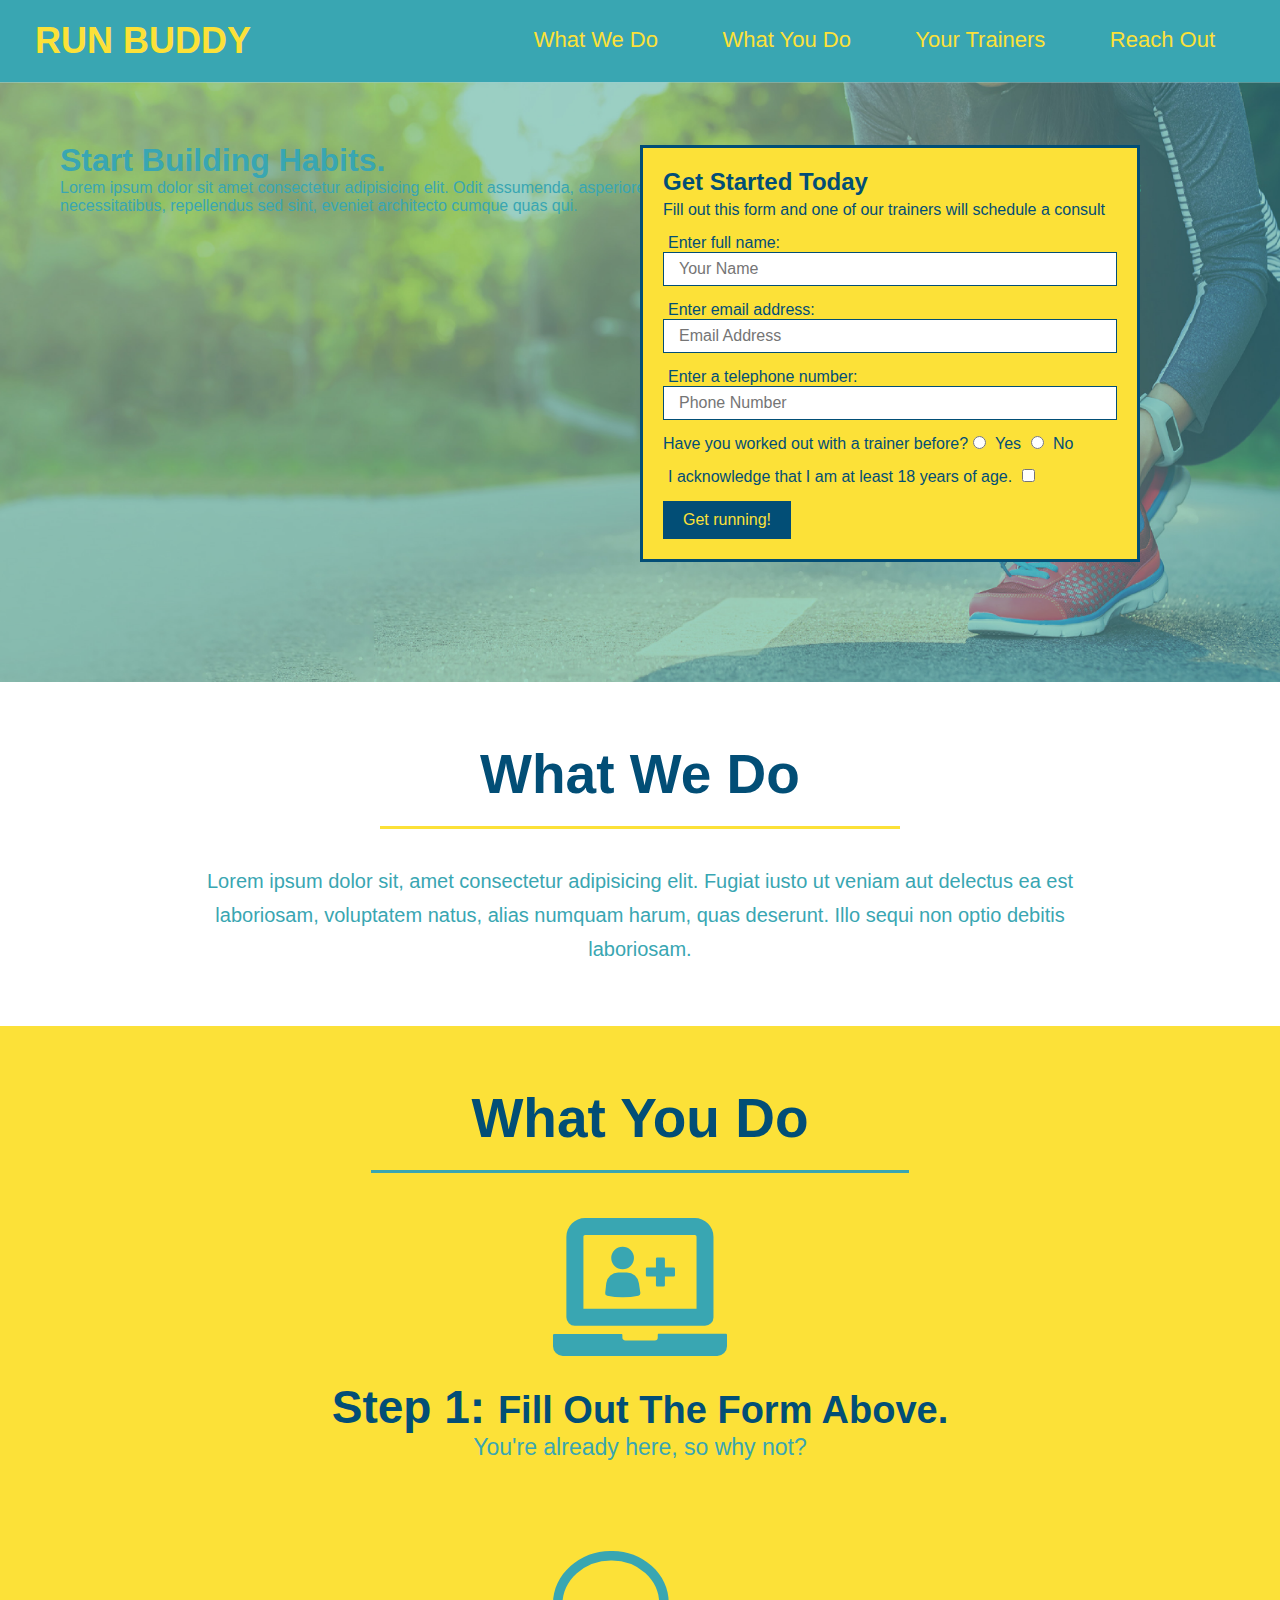
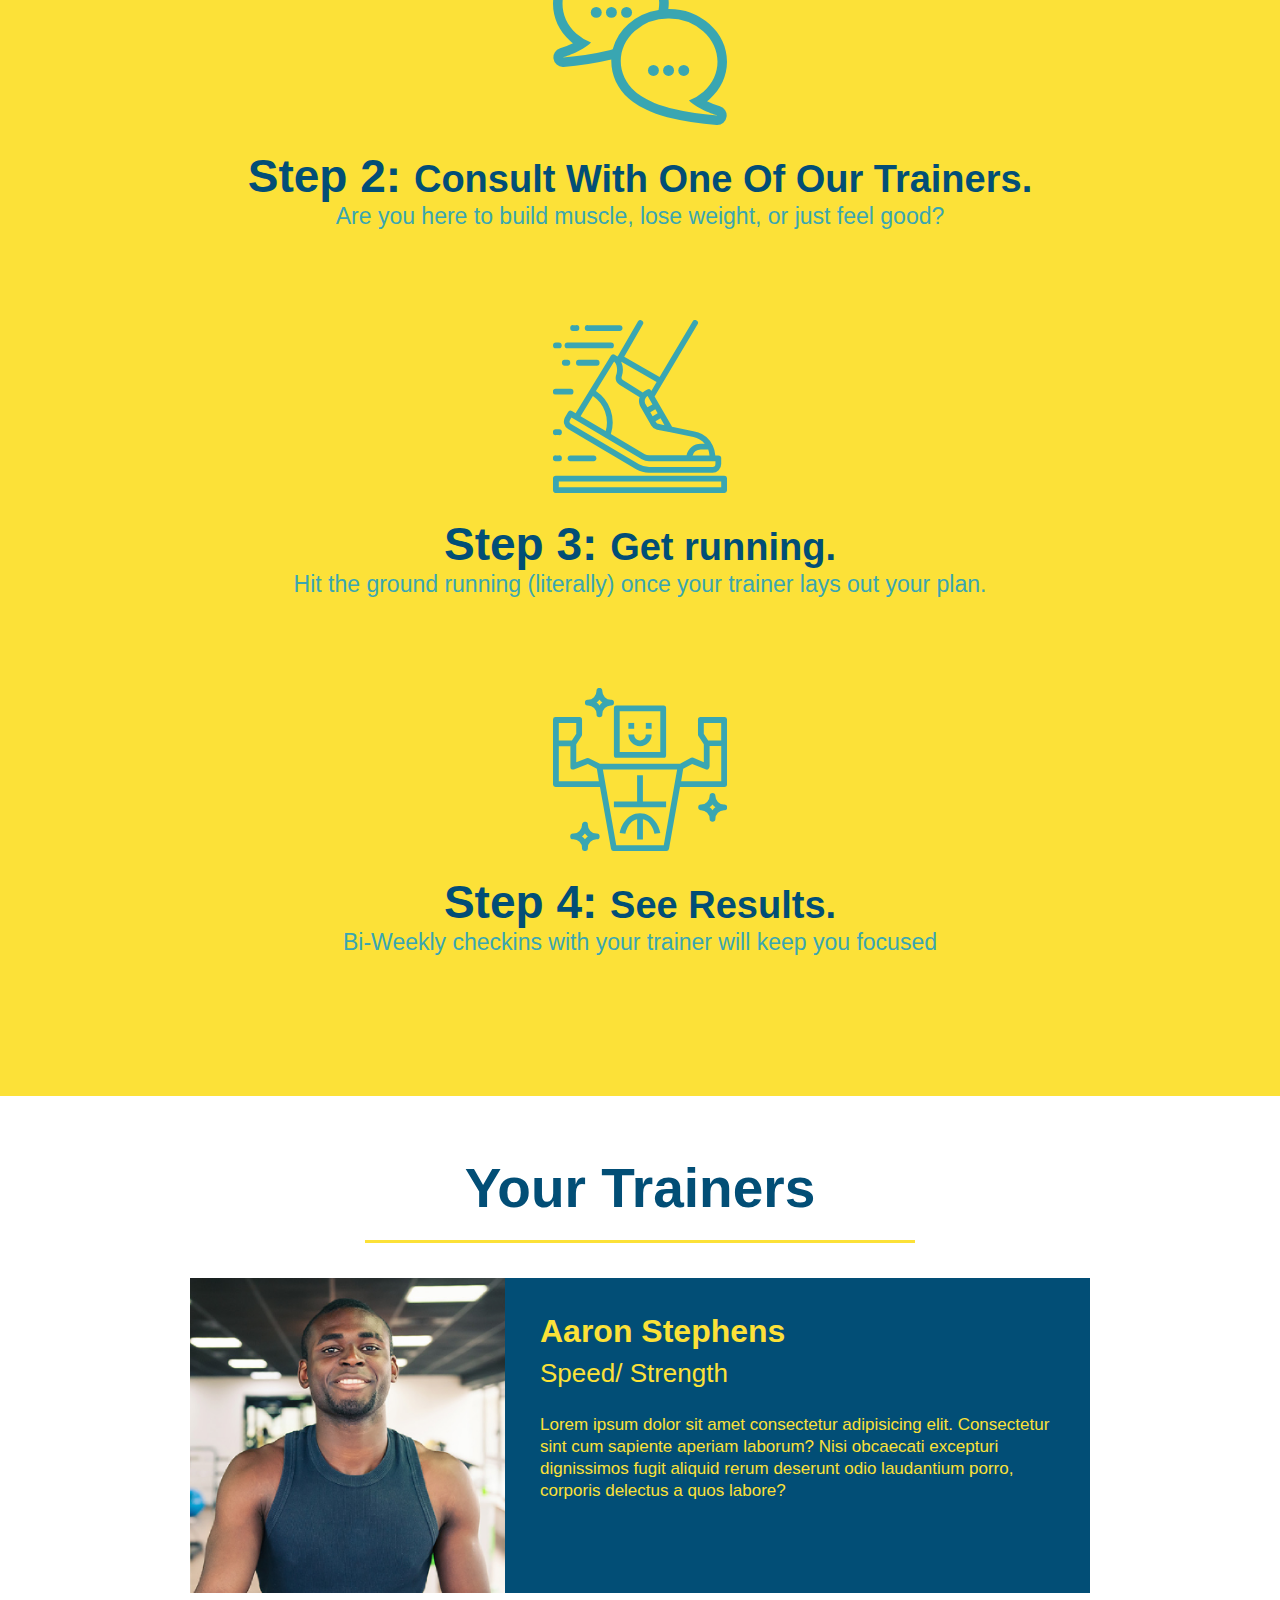
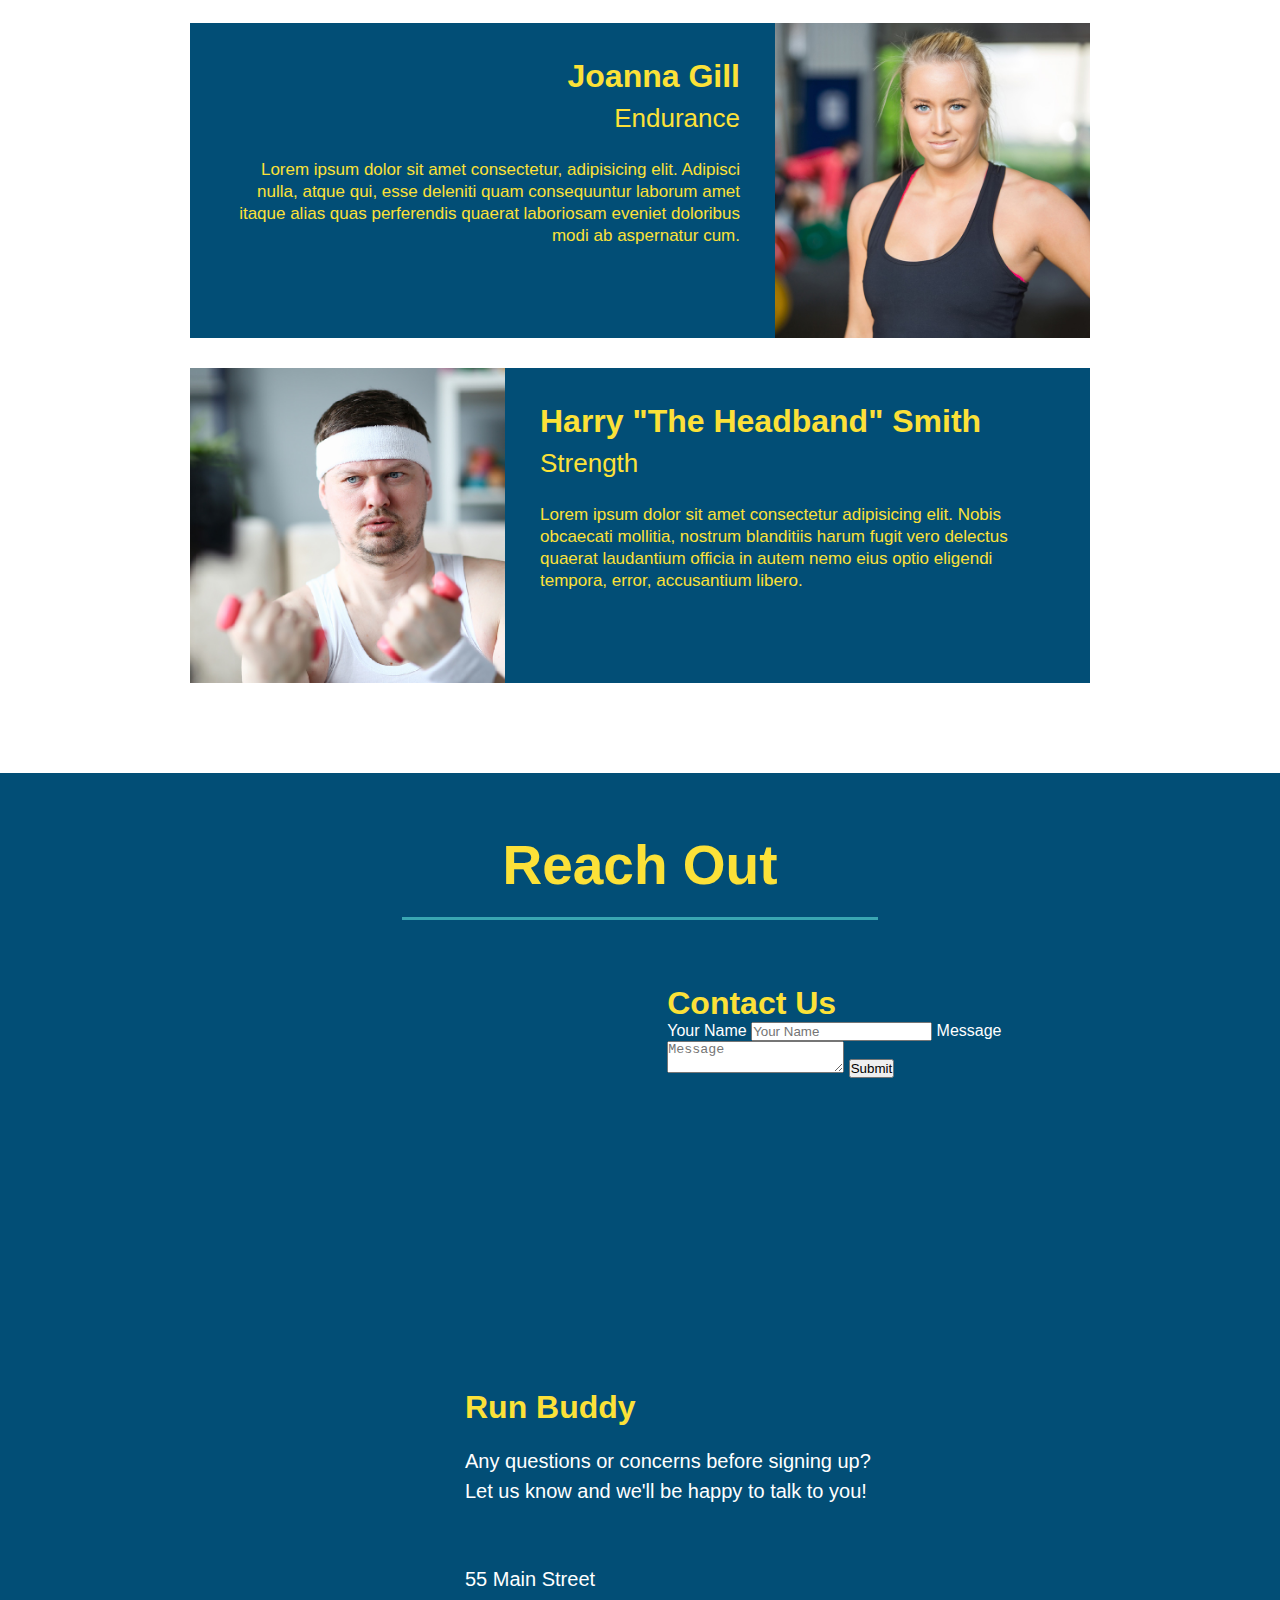
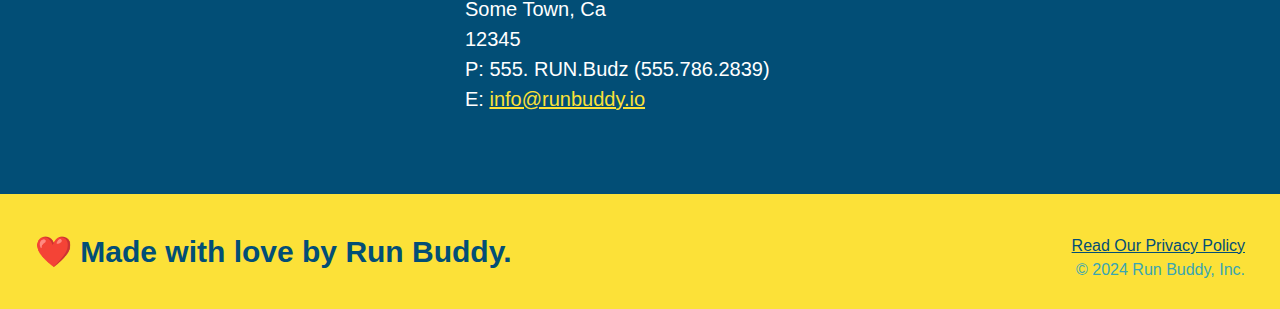
==== index.html @ 3c91e76c "added contact form skeleton" ====
<!DOCTYPE html>
<html lang="en">
    <head>
        <meta charset="UTF-8">
        <meta http-equiv="X-UA-Compatible" content="IE=edge">
        <meta name="viewport" content="width=device-width, initial-scale=1.0">
        <link rel="stylesheet" href="./assets/css/style.css" />
        <title>Run Buddy</title>
    </head>
    <body>
        <!--navigation-->
        <header>
            <h1>
                <a href="/">RUN BUDDY</a>
            </h1>
            <nav>
                <!--Unordered list element-->
                <ul>
                    <!--List item element-->
                    <li>
                        <!--Anchor element-->
                        <a href="#what-we-do">What We Do</a>
                    </li>

                    <li>
                        <a href="#what-you-do">What You Do</a>
                    </li>

                    <li>
                        <a href="#your-trainers">Your Trainers</a>
                    </li>

                    <li>
                        <a href="#reach-out">Reach Out</a>
                    </li>
                </ul>
            </nav>
        </header>

        <!--hero-->
        <section class="hero">
            <div class="hero-cta">
                <h1>Start Building Habits.</h1>
                <p>Lorem ipsum dolor sit amet consectetur adipisicing elit. Odit assumenda, asperiores inventore rem veniam mollitia totam porro ipsa molestiae vitae facilis necessitatibus, repellendus sed sint, eveniet architecto cumque quas qui.</p>
            </div>
            <div class="hero-form">
                <h3>Get Started Today</h3>
                <p>Fill out this form and one of our trainers will schedule a consult</p>
                <form>
                    <!--name input-->
                    <label for="name">Enter full name:</label>
                    <input type="text" placeholder="Your Name" name="name" id="name" class="form-input"/>
                    <!--email input-->
                    <label for="email">Enter email address:</label>
                    <input type="email" placeholder="Email Address" name="email" id="email" class="form-input"/>
                    <!--phone input-->
                    <label for="phone">Enter a telephone number:</label>
                    <input type="tel" placeholder="Phone Number" name="phone" id="phone" class="form-input"/>
                    <!--radio button-->
                    <p>
                        Have you worked out with a trainer before?
                        <!--yes-->
                        <input type="radio" name="trainer-confirm" id="trainer-yes"/>
                        <label for="trainer-yes">Yes</label>
                        <!--no-->
                        <input type="radio" name="trainer-confirm" id="trainer-no"/>
                        <label for="trainer-no">No</label>                      
                    </p>
                    <!--checkbox-->
                    <p>
                        <label for="age-confirm">I acknowledge that I am at least 18 years of age.</label>
                        <input type="checkbox" name="age-confirm" id="age-confirm"/>
                    </p>
                    <!--submit button-->
                    <button type="submit">
                        Get running!
                    </button>
                </form>
            </div>
        </section>

        <!--"What We Do" sectiom-->
        <section id="what-we-do" class="intro">
            <h2 class="section-title primary-border">What We Do</h2>
            <p>Lorem ipsum dolor sit, amet consectetur adipisicing elit. Fugiat iusto ut veniam aut delectus ea est laboriosam, voluptatem natus, alias numquam harum, quas deserunt. Illo sequi non optio debitis laboriosam.</p>
        </section>

        <!--"What You Do" section-->
        <section id="what-you-do" class="steps">
            <h2 class="section-title secondary-border">What You Do</h2>
                <div>
                    <img src="./assets/images/step-1.svg" alt="computer icon" />
                    <h3>Step 1: <span>Fill Out The Form Above.</span></h3>
                    <p>You're already here, so why not?</p>
                </div>
                
                <div>
                    <img src="./assets/images/step-2.svg" alt="dialog bubbles" />
                    <h3>Step 2: <span>Consult With One Of Our Trainers.</span></h3>
                    <p>Are you here to build muscle, lose weight, or just feel good?</p>
                </div>
                
                <div>
                    <img src="./assets/images/step-3.svg" alt="wallking icon" />
                    <h3>Step 3: <span>Get running.</span></h3>
                    <p>Hit the ground running (literally) once your trainer lays out your plan.</p>
                </div>
                
                <div>
                    <img src="./assets/images/step-4.svg" alt="happy musular person" />
                    <h3>Step 4: <span>See Results.</span></h3>
                    <p>Bi-Weekly checkins with your trainer will keep you focused</p>
                </div>
                
        </section>

        <!--"Your Trainers" section-->
        <section class="trainers" id="your-trainers">
            <h2 class="section-title primary-border">Your Trainers</h2>
                <article class="trainer">
                    <img src="./assets/images/trainer-1.jpg" alt="Aaron Stephens in his workout clothes" />
                    <div class="trainer-bio text-left">
                        <h3>Aaron Stephens</h3>
                        <h4>Speed/ Strength</h4>
                        <p>Lorem ipsum dolor sit amet consectetur adipisicing elit. Consectetur sint cum sapiente aperiam laborum? Nisi obcaecati excepturi dignissimos fugit aliquid rerum deserunt odio laudantium porro, corporis delectus a quos labore?</p>
                    </div>
                </article>
                <article class="trainer">
                    <div class="trainer-bio text-right">
                        <h3>Joanna Gill</h3>
                        <h4>Endurance</h4>
                        <p>Lorem ipsum dolor sit amet consectetur, adipisicing elit. Adipisci nulla, atque qui, esse deleniti quam consequuntur laborum amet itaque alias quas perferendis quaerat laboriosam eveniet doloribus modi ab aspernatur cum.</p>
                    </div>
                    <img src="./assets/images/trainer-2.jpg" alt="Joanna Gill in workout clothes" />
                </article>
                <article class="trainer">
                    <img src="./assets/images/trainer-3.jpg" alt='Harry "The Headband" Smith working out' />
                    <div class="trainer-bio text-left">
                        <h3>Harry "The Headband" Smith</h3>
                        <h4>Strength</h4>
                        <p>Lorem ipsum dolor sit amet consectetur adipisicing elit. Nobis obcaecati mollitia, nostrum blanditiis harum fugit vero delectus quaerat laudantium officia in autem nemo eius optio eligendi tempora, error, accusantium libero.</p>
                    </div>
                </article>
        </section>

        <!--"Reach Out" section-->
        <!-- Map -->
        <section id="reach-out" class="contact">
            <h2 class="section-title secondary-border">Reach Out</h2>
            <article class="contact-info">
                <iframe src="https://www.google.com/maps/embed?pb=!1m18!1m12!1m3!1d361302.50601161685!2d-93.49245522936071!3d44.97058044902464!2m3!1f0!2f0!3f0!3m2!1i1024!2i768!4f13.1!3m3!1m2!1s0x52b32c07e55be303%3A0xe70a299239346147!2sWalmart%20Supercenter!5e0!3m2!1sen!2sus!4v1717609774031!5m2!1sen!2sus" width="400" height="400" style="border:0;" allowfullscreen="" loading="lazy" referrerpolicy="no-referrer-when-downgrade"></iframe>
                
                <!-- Contact form -->
                <div class="contact-form">
                    <h3>Contact Us</h3>
                    <form>
                        <label for="contact-name">Your Name</label>
                        <input type="text" id="contact-name" placeholder="Your Name" />

                        <label for="contact-message">Message</label>
                        <textarea id="contact-message" placeholder="Message"></textarea>

                        <button type="submit">Submit</button>
                    </form>
                </div>

                <!-- Contact information -->
                <div>
                    <h3>Run Buddy</h1>
                    <p>Any questions or concerns before signing up?
                        <br />
                    Let us know and we'll be happy to talk to you!</p>
                    <br />
                    <address>
                        55 Main Street <br />
                        Some Town, Ca <br />
                        12345 <br />
                        P: 555. RUN.Budz (555.786.2839)<br />
                        E: <a href="mailto:info@runbuddy.io">info@runbuddy.io</a>
                    </address>
                </div>
            </article>
        </section>
        
        <!--footer-->
        <footer>
            <h2>❤️ Made with love by Run Buddy.</h2>
            <div>
                <a href="./privacy-policy.html">Read Our Privacy Policy</a><br />
                &copy; 2024 Run Buddy, Inc.
            </div>
        </footer>
    </body>
</html>
---- assets/css/style.css ----
* {
    margin: 0;
    padding: 0;
    box-sizing: border-box;
}

body {
    color: #39a6b2;
    font-family: Helvetica, Arial, sans-serif;
}

header {
    padding: 20px 35px;
    background-color: #39a6b2;
}

header h1 {
    font-weight: bold;
    font-size: 36px;
    color: #fce138;
    margin: 0;
    display: inline;
}

header a {
    color: #fce138;
    text-decoration: none;
}

header nav {
    float: right;
    margin: 7px 0;
}

header nav ul li {
    display: inline;
}

header nav ul li a {
    margin: 0 30px;
    font-weight: lighter;
    font-size: 22px;
}

section {
    padding: 60px;
}

.hero {
    background-image: url("../images/hero-bg.jpg");
    height: 600px;
    background-size: cover;
    background-position: center;
    position: relative;
}

.hero-form {
    background-color: #fce138;
    padding: 20px;
    width: 500px;
    color: #024e76;
    border-style: solid;
    border-width: 3px;
    border-color: #024e76;
    /* can also be written as "border-style: solid 3px #024e76;" */
    position: absolute;
    bottom: 120px;
    right: 140px;
}

.hero-form h3 {
    font-size: 24px;
    margin: 0;
}

.hero-form p {
    margin: 5px 0 15px 0;
}

.form-input {
    border: 1px solid #024e76;
    display: block;
    padding: 7px 15px;
    font-size: 16px;
    color: #024e76;
    width: 100%;
    margin-bottom: 15px;
}

.hero-form label {
    margin: 0 5px;
}

.hero-form button {
    color: #fce138;
    background-color: #024e76;
    border: none;
    padding: 10px 20px;
    font-size: 16px;
}

.section-title {
    font-size: 55px;
    color: #024e76;
    margin-bottom: 35px;
    padding: 0 100px 20px 100px;
    display: inline-block;
    border-bottom: 3px solid;
}

.primary-border {
    border-color: #fce138;
}

.secondary-border {
    border-color: #39a6b2;
}

.intro {
    text-align: center;
}

.intro p {
    line-height: 1.7;
    color: #39a6b2;
    width: 80%;
    font-size: 20px;
    margin: 0 auto;
}

.steps {
    background-color: #fce138;
    text-align: center;
}

.steps div {
    margin-bottom: 80px;
}

.steps img {
    width: 15%;
    margin: 10px 0;
}

.steps h3 {
    color: #024e76;
    font-size: 46px;
    margin-top: 10px;
}

.steps p {
    color: #39a6b2;
    font-size: 23px;
}

span {
    font-size: 38px;
}

.trainers {
    text-align: center;
}

.trainer {
    width: 900px;
    margin: 0 auto 30px auto;
    background: #024e76;
    color: #fce138;
    overflow: auto;
}

.trainer img {
    width: 35%;
    float: left;
}

.trainer-bio {
    padding: 35px;
    float: left;
    width: 65%;
}

.text-left {
    text-align: left;
}

.text-right {
    text-align: right;
}

.trainer-bio h3 {
    font-size: 32px;
    margin-bottom: 8px;
}

.trainer-bio h4 {
    font-weight: lighter;
    font-size: 26px;
    margin-bottom: 25px;
}

.trainer-bio p {
    font-size: 17px;
    line-height: 1.3;
}

.contact {
    background-color: #024e76;
    text-align: center;
}

.contact h2 {
    color: #fce138;

}

.contact-info iframe {
    width: 400px;
    height: 400px;
}

.contact-info div {
    width: 410px;
    display: inline-block;
    vertical-align: top;
    text-align: left;
    margin: 30px 0 0 60px;
    color: white;
}

.contact-info h3 {
    color: #fce138;
    font-size: 32px;
}

.contact-info p, .contact-info address {
    margin: 20px 0;
    line-height: 1.5;
    font-size: 20px;
    font-style: normal;
}

.contact-info a {
    color: #fce138;
}

footer {
    background-color: #fce138;
    width: 100%;
    padding: 40px 35px;
}

footer h2 {
    display: inline;
    color: #024e76;
    font-size: 30px;
    margin: 0;
}

footer div {
    float: right;
    line-height: 1.5;
    text-align: right;
}

footer a {
    color: #024e76;
}

.page-title {
    color: #fce138;
    display: inline-block;
    border-bottom: solid 4px #fce138;
    padding: 0 80px 15px 80px;
    font-weight: normal;
    font-size: 42px;
    font-style: italic;
}
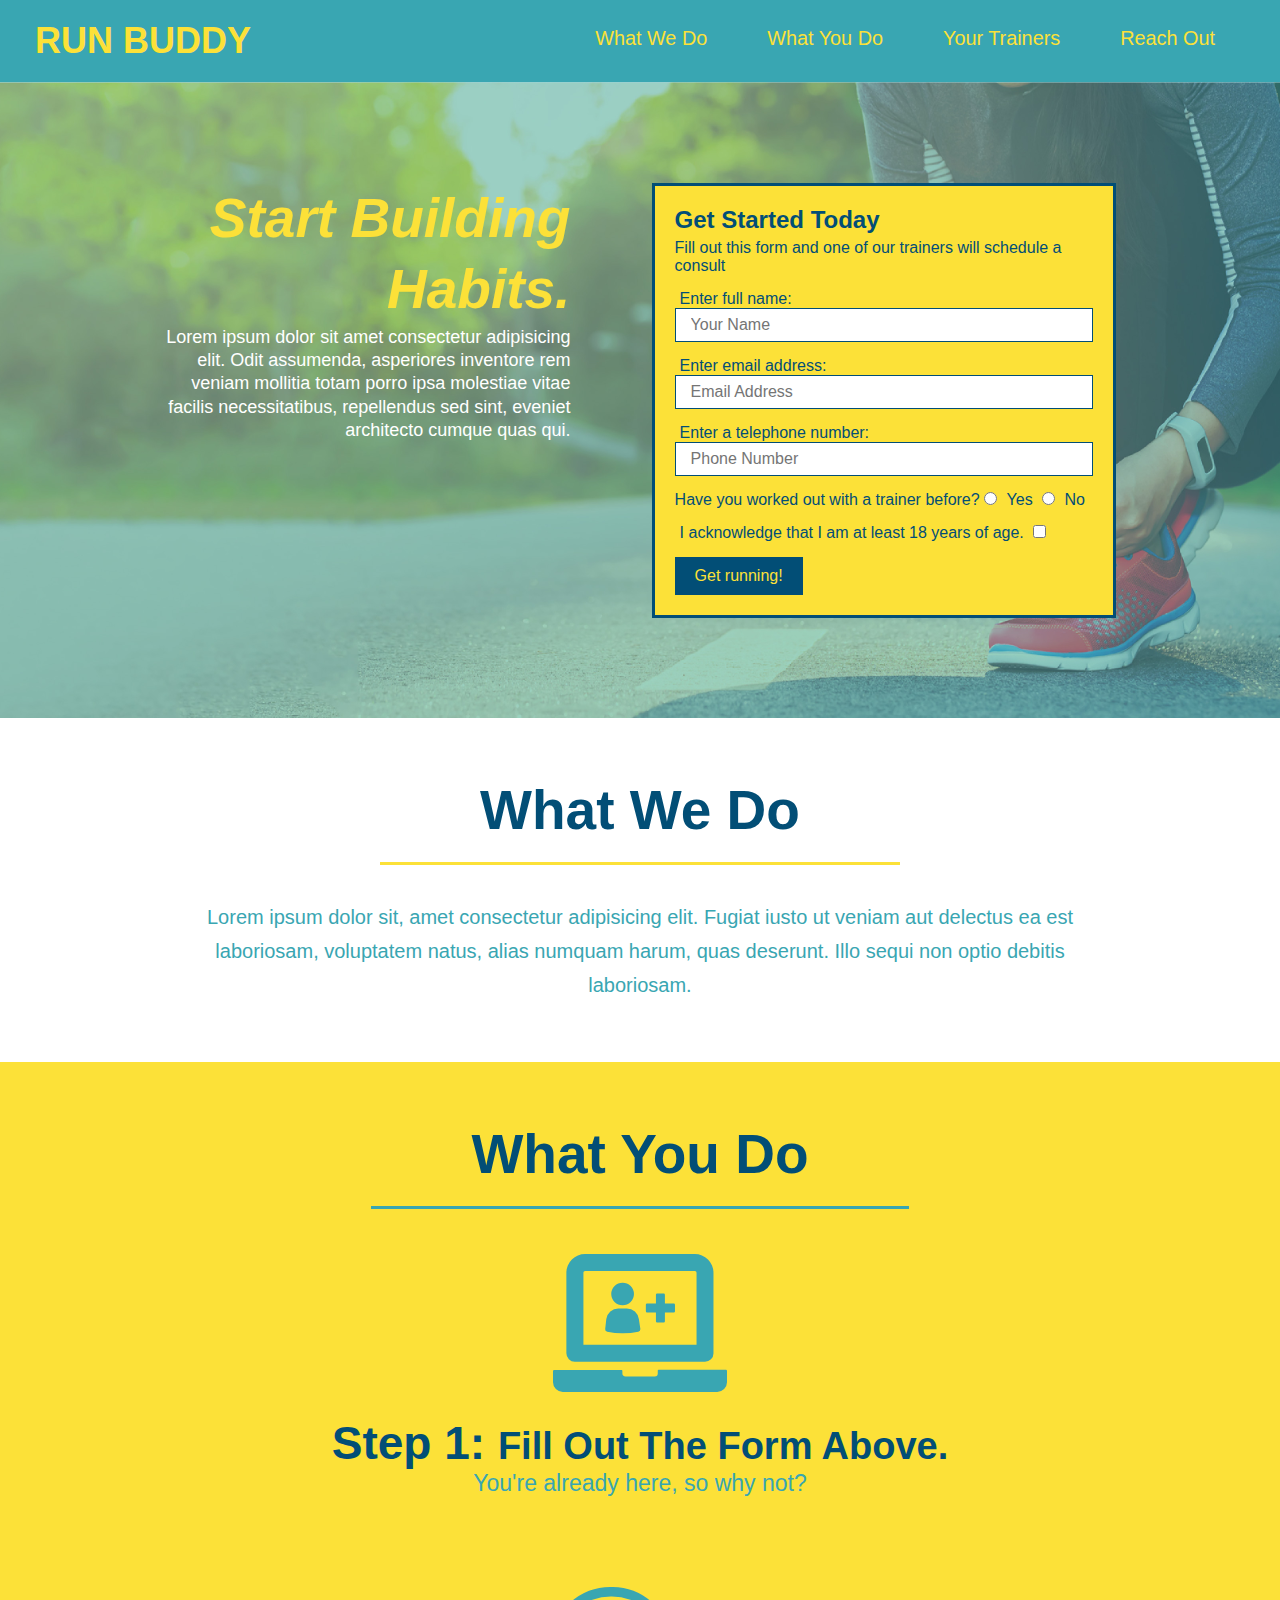
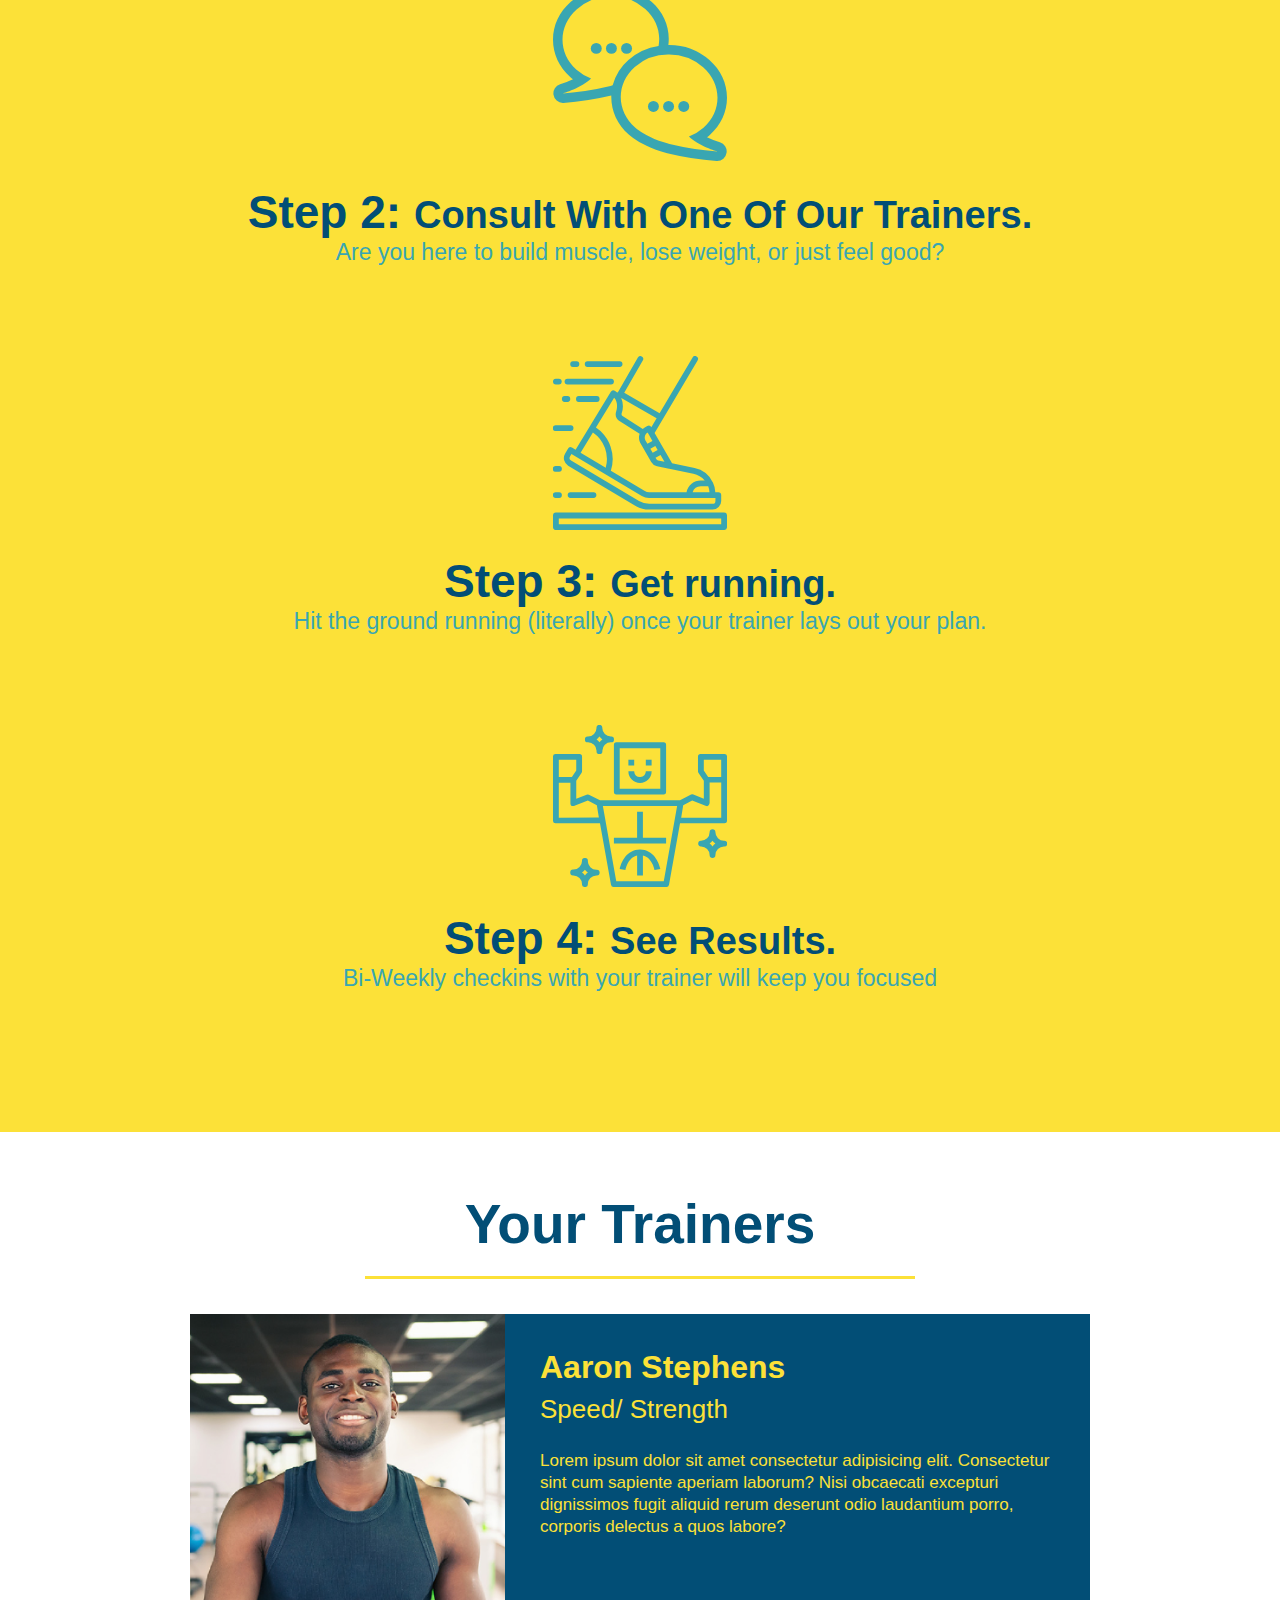
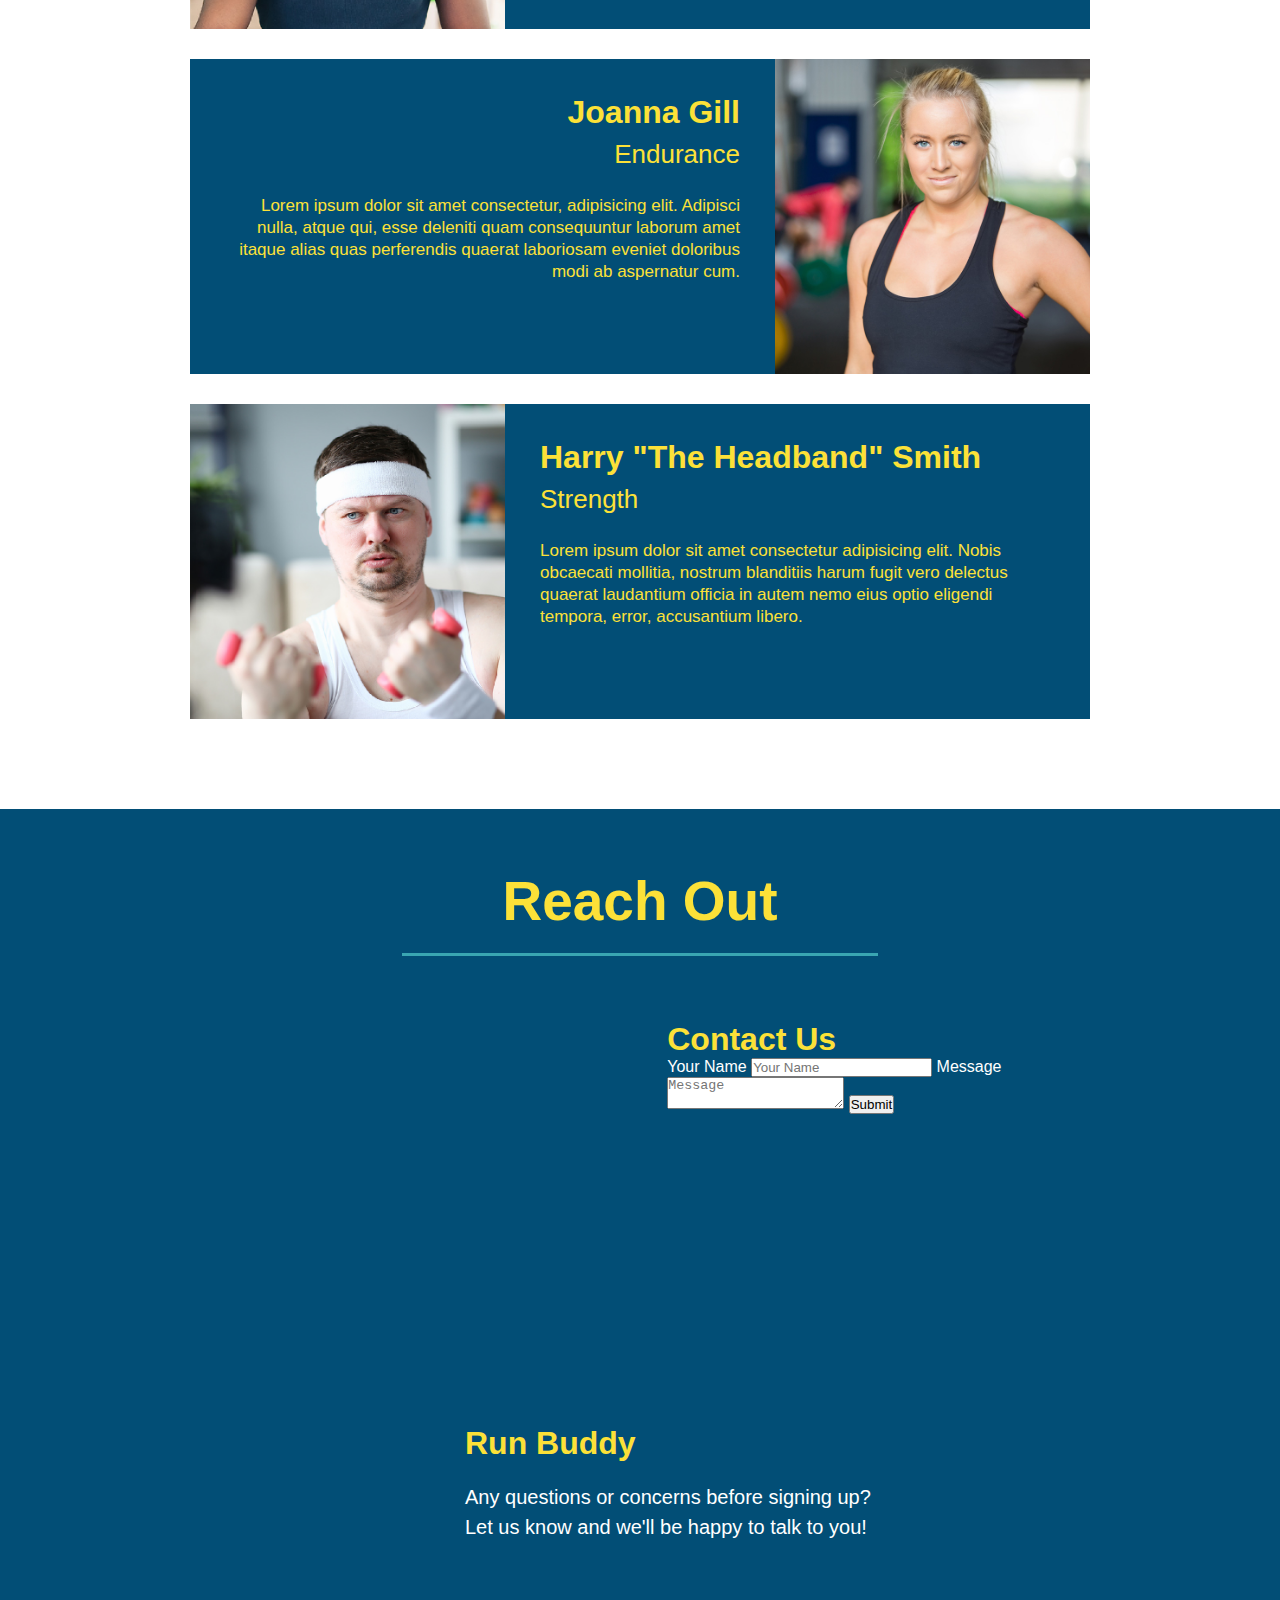
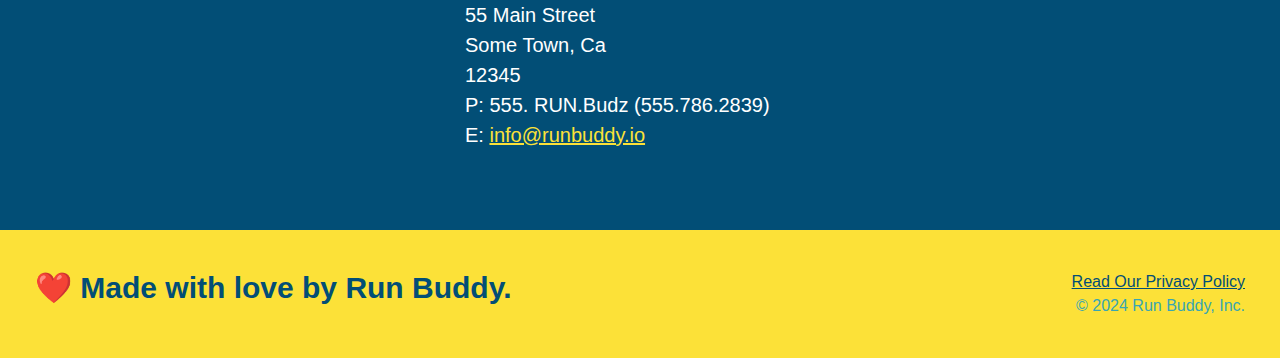
==== commit e3581a91: "fixed hero-cta header from h1 to h2" ====
--- a/index.html
+++ b/index.html
@@ -40,7 +40,7 @@
         <!--hero-->
         <section class="hero">
             <div class="hero-cta">
-                <h1>Start Building Habits.</h1>
+                <h2>Start Building Habits.</h1>
                 <p>Lorem ipsum dolor sit amet consectetur adipisicing elit. Odit assumenda, asperiores inventore rem veniam mollitia totam porro ipsa molestiae vitae facilis necessitatibus, repellendus sed sint, eveniet architecto cumque quas qui.</p>
             </div>
             <div class="hero-form">
--- a/assets/css/style.css
+++ b/assets/css/style.css
@@ -12,6 +12,9 @@
 header {
     padding: 20px 35px;
     background-color: #39a6b2;
+    display: flex;
+    justify-content: space-between;
+    flex-wrap: wrap;
 }
 
 header h1 {
@@ -19,7 +22,6 @@
     font-size: 36px;
     color: #fce138;
     margin: 0;
-    display: inline;
 }
 
 header a {
@@ -28,18 +30,21 @@
 }
 
 header nav {
-    float: right;
     margin: 7px 0;
 }
 
-header nav ul li {
-    display: inline;
+header nav ul {
+    display: flex;
+    flex-wrap: wrap;
+    justify-content: space-between;
+    align-items: center;
+    list-style: none;
 }
 
 header nav ul li a {
     margin: 0 30px;
     font-weight: lighter;
-    font-size: 22px;
+    font-size: 1.55vw;
 }
 
 section {
@@ -48,24 +53,38 @@
 
 .hero {
     background-image: url("../images/hero-bg.jpg");
-    height: 600px;
     background-size: cover;
     background-position: center;
-    position: relative;
+    display: flex;
+    justify-content: center;
+    flex-wrap: wrap;
+}
+
+.hero-cta {
+    width: 35%;
+    text-align: right;
+    margin: 3.5%;
+    color: #fff;
+    font-size: 18px;
+    line-height: 1.3;
+}
+
+.hero-cta h2 {
+    font-style: italic;
+    font-size: 55px;
+    color: #fce138;
 }
 
 .hero-form {
     background-color: #fce138;
     padding: 20px;
-    width: 500px;
     color: #024e76;
     border-style: solid;
     border-width: 3px;
     border-color: #024e76;
     /* can also be written as "border-style: solid 3px #024e76;" */
-    position: absolute;
-    bottom: 120px;
-    right: 140px;
+    width: 40%;
+    margin: 3.5%;
 }
 
 .hero-form h3 {
@@ -248,17 +267,18 @@
     background-color: #fce138;
     width: 100%;
     padding: 40px 35px;
+    display: flex;
+    justify-content: space-between;
+    flex-wrap: wrap;
 }
 
 footer h2 {
-    display: inline;
     color: #024e76;
     font-size: 30px;
     margin: 0;
 }
 
 footer div {
-    float: right;
     line-height: 1.5;
     text-align: right;
 }
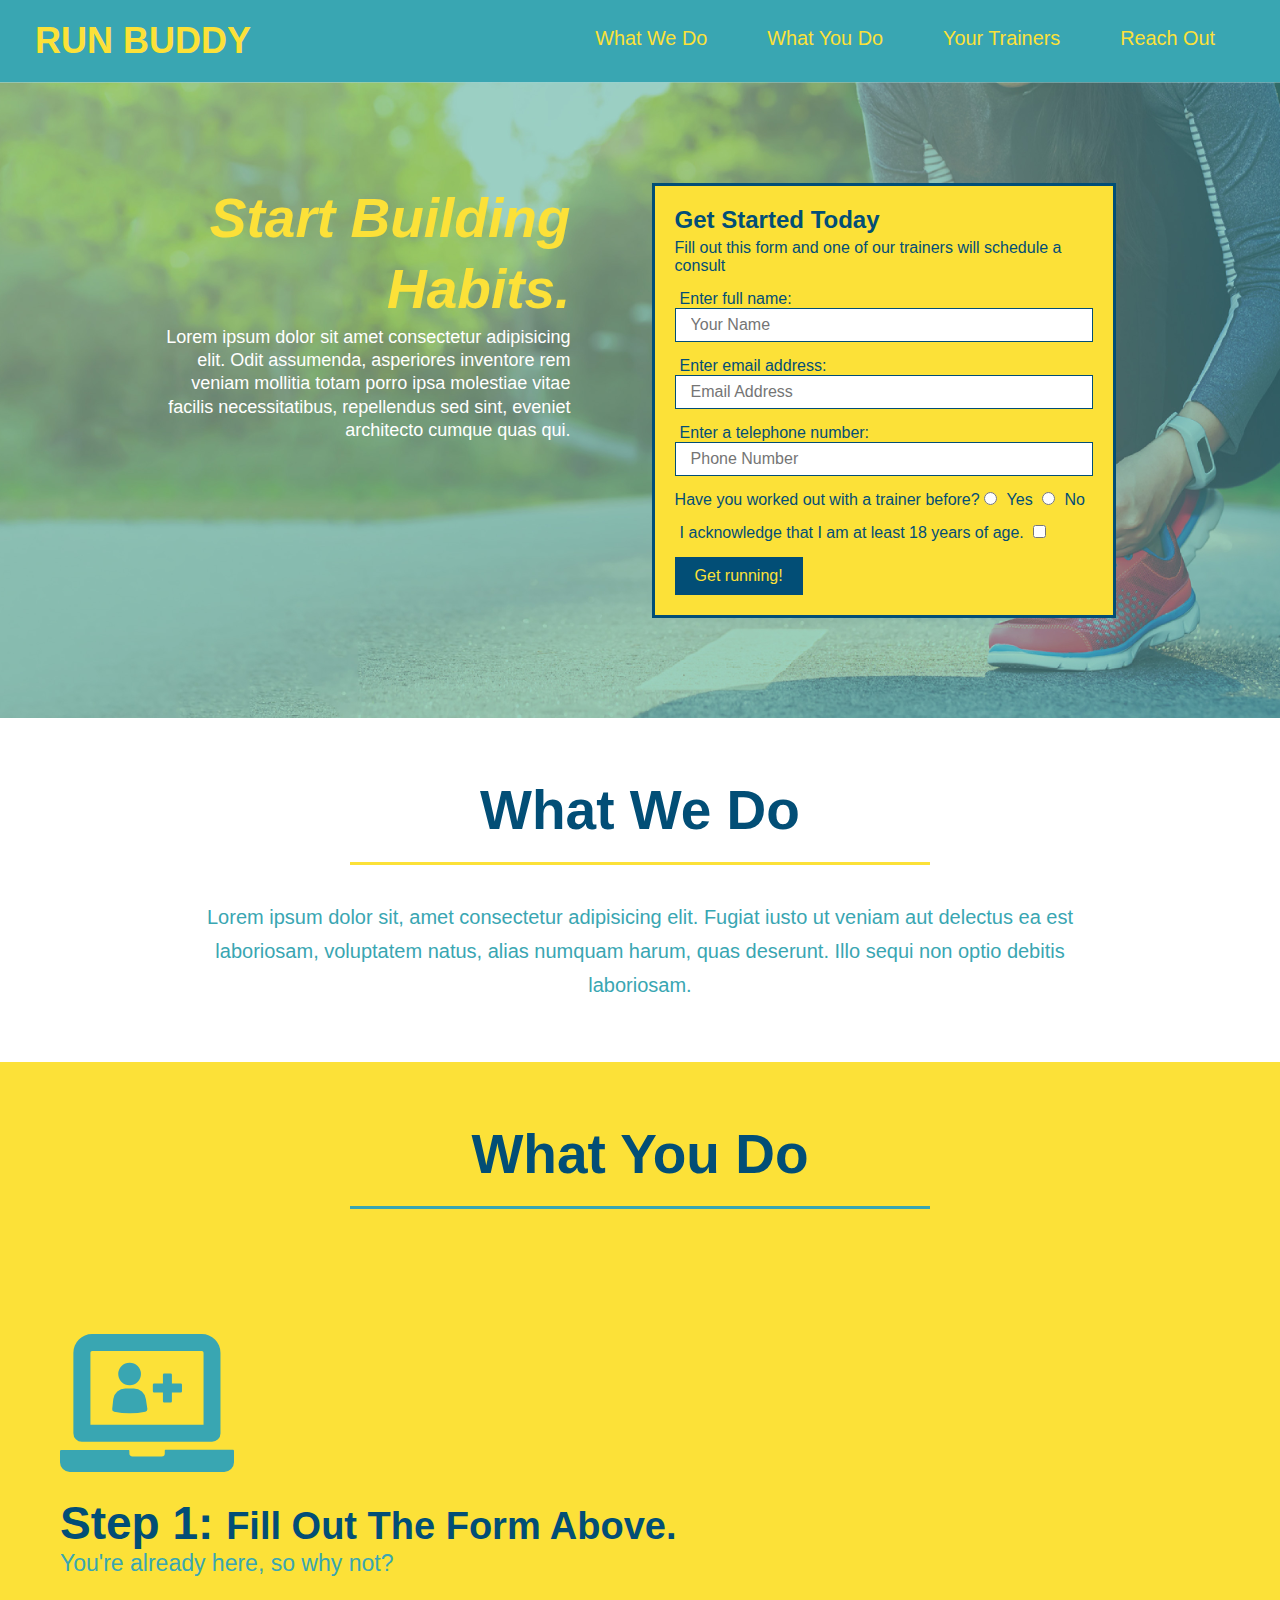
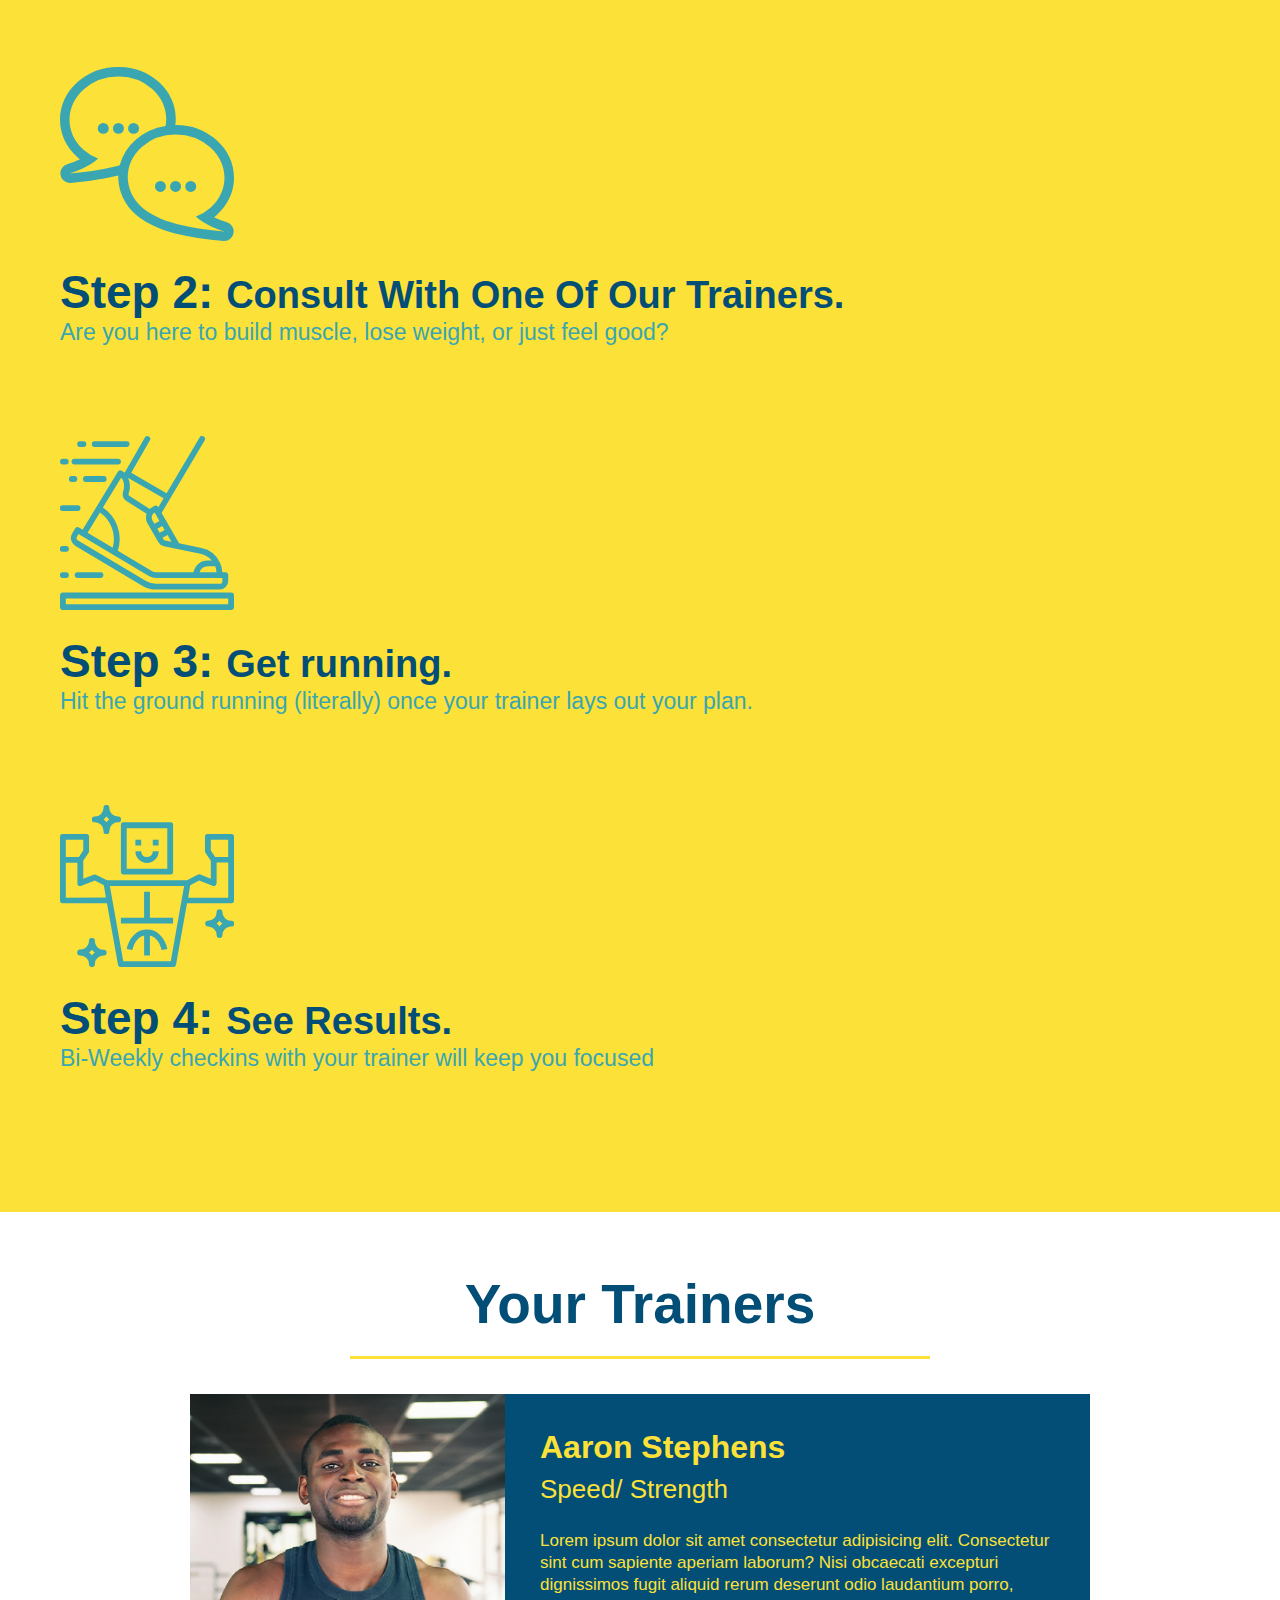
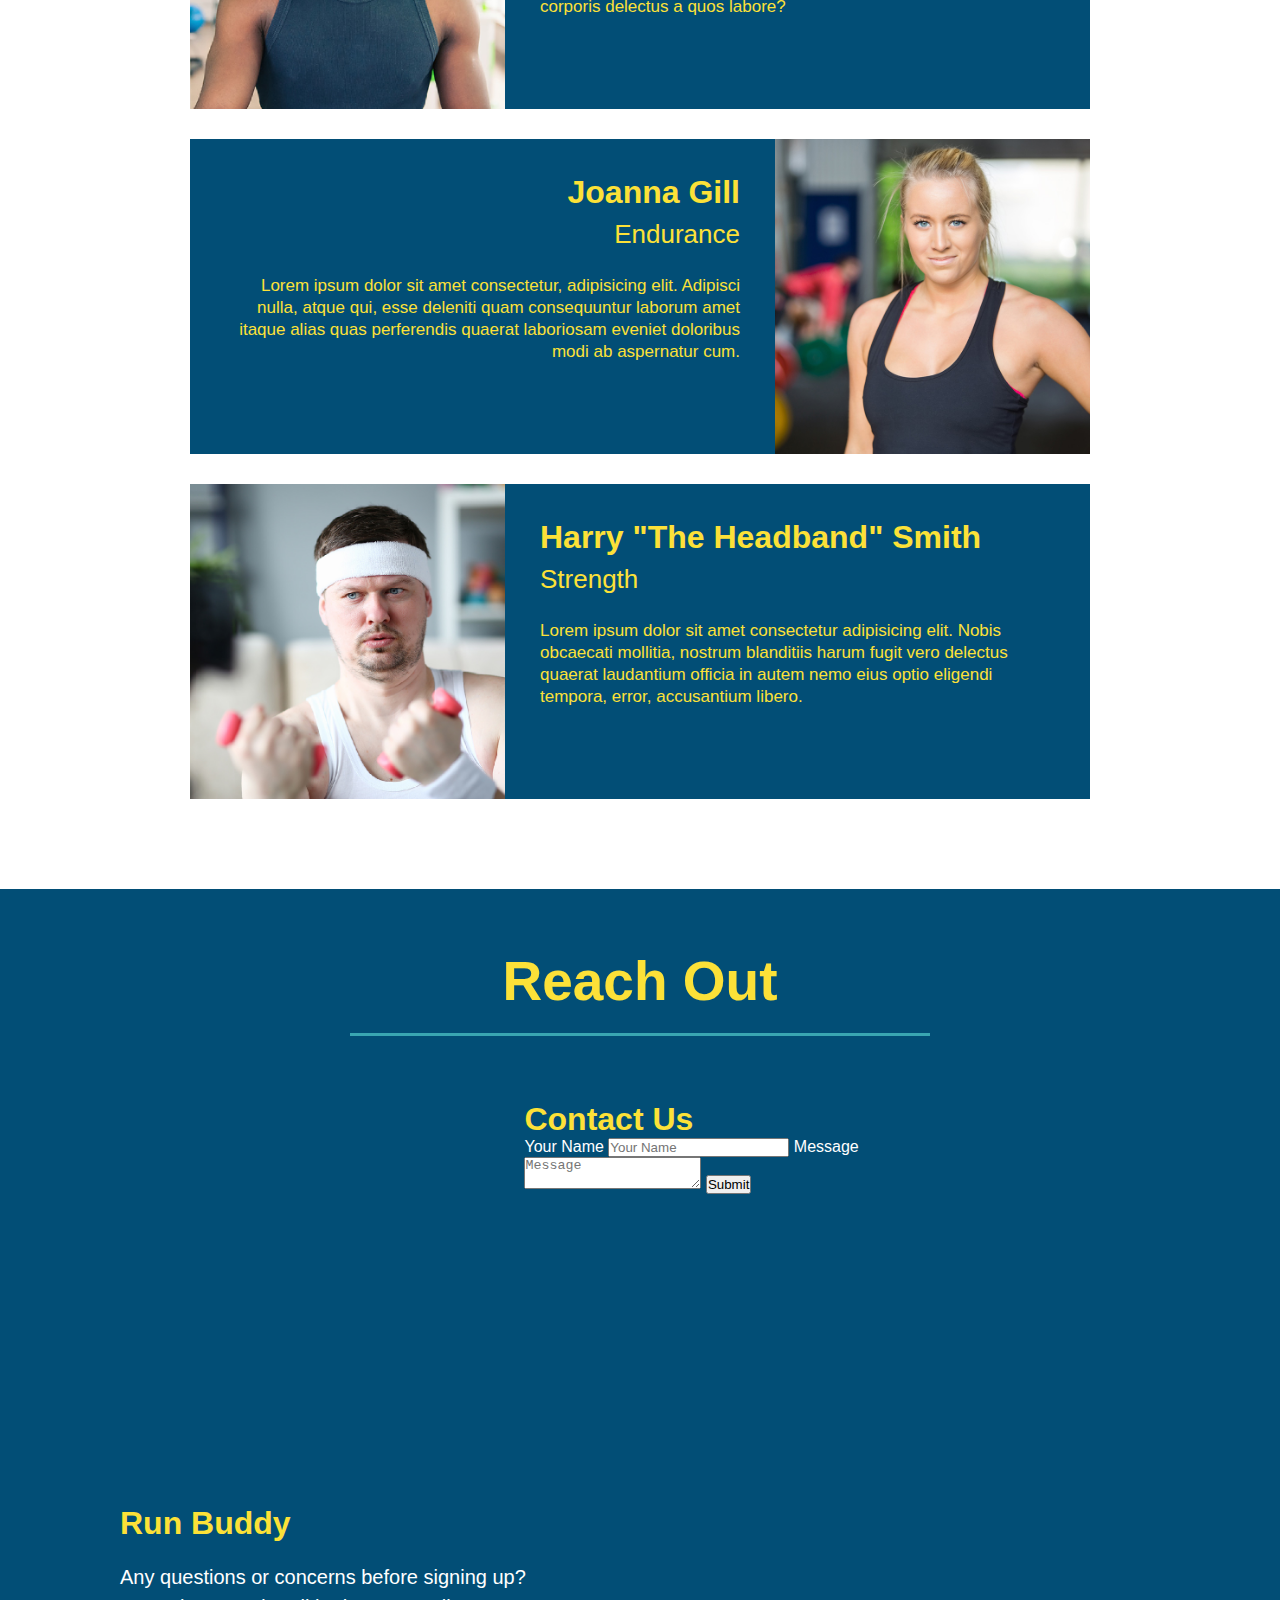
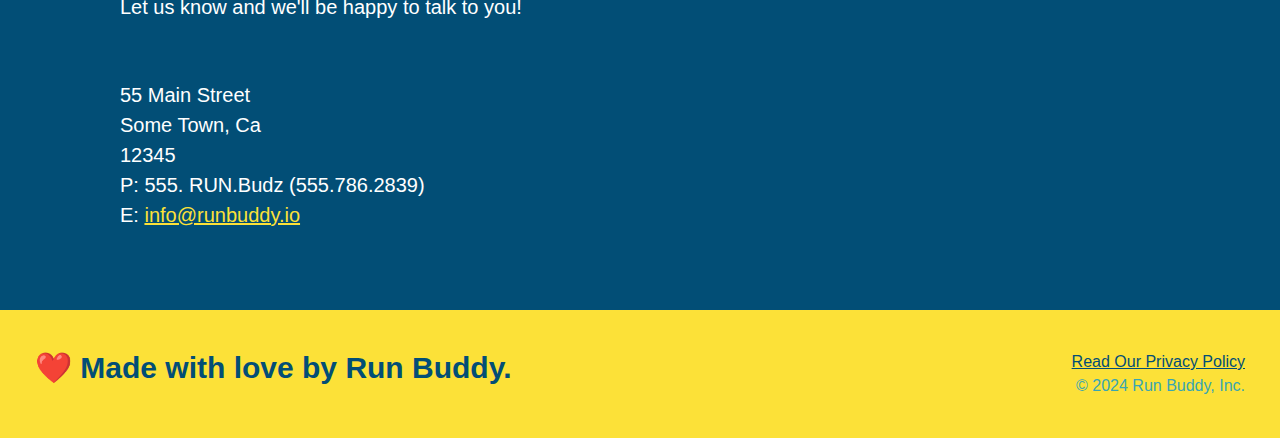
==== commit ed8442f6: "added flex row to h2 elements" ====
--- a/index.html
+++ b/index.html
@@ -81,13 +81,20 @@
 
         <!--"What We Do" sectiom-->
         <section id="what-we-do" class="intro">
-            <h2 class="section-title primary-border">What We Do</h2>
-            <p>Lorem ipsum dolor sit, amet consectetur adipisicing elit. Fugiat iusto ut veniam aut delectus ea est laboriosam, voluptatem natus, alias numquam harum, quas deserunt. Illo sequi non optio debitis laboriosam.</p>
-        </section>
+            <div class="flex-row">
+                <h2 class="section-title primary-border">What We Do</h2>
+            </div>
+            <div class="flex-row">
+                <p>Lorem ipsum dolor sit, amet consectetur adipisicing elit. Fugiat iusto ut veniam aut delectus ea est laboriosam, voluptatem natus, alias numquam harum, quas deserunt. Illo sequi non optio debitis laboriosam.</p>
+            </div>
+        </section>
+        
 
         <!--"What You Do" section-->
         <section id="what-you-do" class="steps">
-            <h2 class="section-title secondary-border">What You Do</h2>
+            <div class="flex-row">
+                <h2 class="section-title secondary-border">What You Do</h2>
+            </div>
                 <div>
                     <img src="./assets/images/step-1.svg" alt="computer icon" />
                     <h3>Step 1: <span>Fill Out The Form Above.</span></h3>
@@ -113,10 +120,13 @@
                 </div>
                 
         </section>
+        
 
         <!--"Your Trainers" section-->
         <section class="trainers" id="your-trainers">
-            <h2 class="section-title primary-border">Your Trainers</h2>
+            <div class="flex-row">
+                <h2 class="section-title primary-border">Your Trainers</h2>
+            </div>
                 <article class="trainer">
                     <img src="./assets/images/trainer-1.jpg" alt="Aaron Stephens in his workout clothes" />
                     <div class="trainer-bio text-left">
@@ -142,11 +152,14 @@
                     </div>
                 </article>
         </section>
+        </div>
 
         <!--"Reach Out" section-->
         <!-- Map -->
         <section id="reach-out" class="contact">
-            <h2 class="section-title secondary-border">Reach Out</h2>
+            <div class="flex-row">
+                <h2 class="section-title secondary-border">Reach Out</h2>
+            </div>
             <article class="contact-info">
                 <iframe src="https://www.google.com/maps/embed?pb=!1m18!1m12!1m3!1d361302.50601161685!2d-93.49245522936071!3d44.97058044902464!2m3!1f0!2f0!3f0!3m2!1i1024!2i768!4f13.1!3m3!1m2!1s0x52b32c07e55be303%3A0xe70a299239346147!2sWalmart%20Supercenter!5e0!3m2!1sen!2sus!4v1717609774031!5m2!1sen!2sus" width="400" height="400" style="border:0;" allowfullscreen="" loading="lazy" referrerpolicy="no-referrer-when-downgrade"></iframe>
                 
--- a/assets/css/style.css
+++ b/assets/css/style.css
@@ -121,10 +121,11 @@
 .section-title {
     font-size: 55px;
     color: #024e76;
-    margin-bottom: 35px;
-    padding: 0 100px 20px 100px;
-    display: inline-block;
     border-bottom: 3px solid;
+    padding-bottom: 20px;
+    text-align: center;
+    margin: 0 auto 35px auto;
+    width: 50%;
 }
 
 .primary-border {
@@ -133,10 +134,6 @@
 
 .secondary-border {
     border-color: #39a6b2;
-}
-
-.intro {
-    text-align: center;
 }
 
 .intro p {
@@ -145,11 +142,11 @@
     width: 80%;
     font-size: 20px;
     margin: 0 auto;
+    text-align: center;
 }
 
 .steps {
     background-color: #fce138;
-    text-align: center;
 }
 
 .steps div {
@@ -174,10 +171,6 @@
 
 span {
     font-size: 38px;
-}
-
-.trainers {
-    text-align: center;
 }
 
 .trainer {
@@ -207,6 +200,10 @@
     text-align: right;
 }
 
+.flex-row {
+    display: flex;
+}
+
 .trainer-bio h3 {
     font-size: 32px;
     margin-bottom: 8px;
@@ -225,7 +222,6 @@
 
 .contact {
     background-color: #024e76;
-    text-align: center;
 }
 
 .contact h2 {
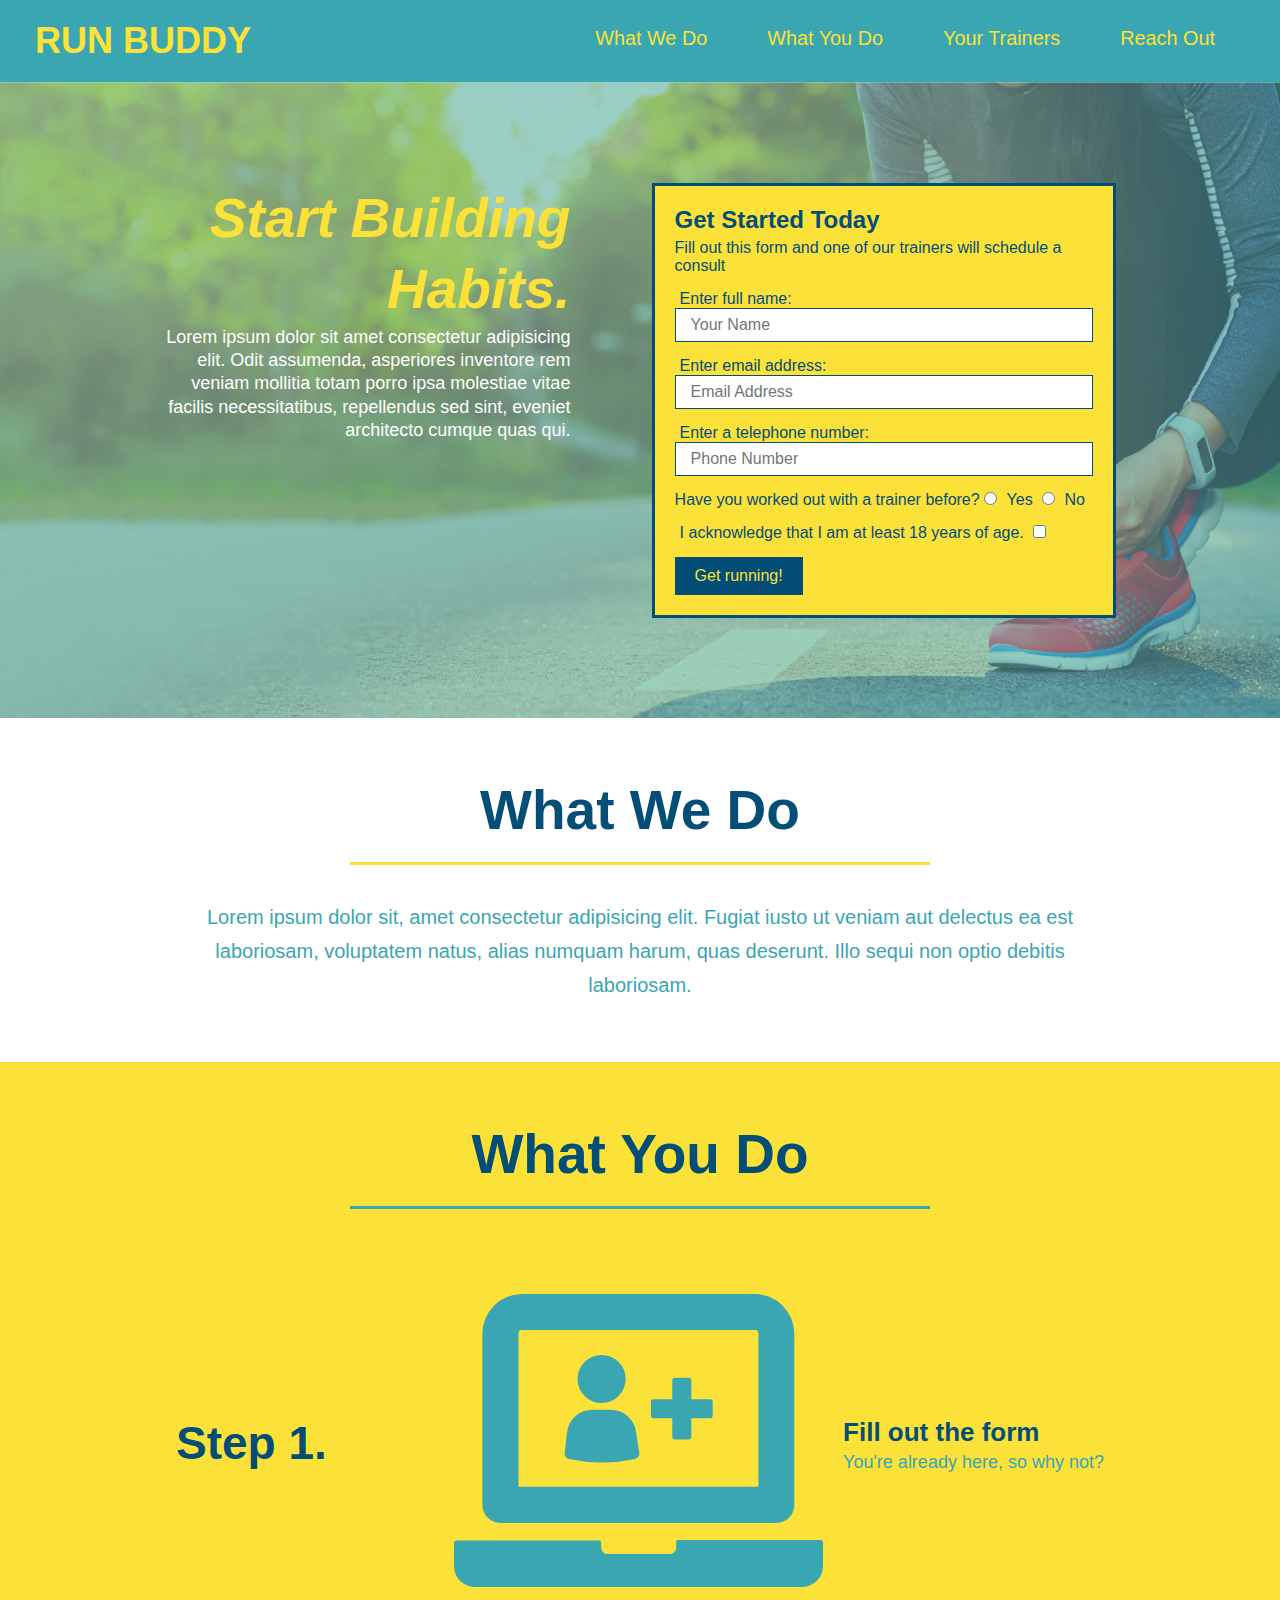
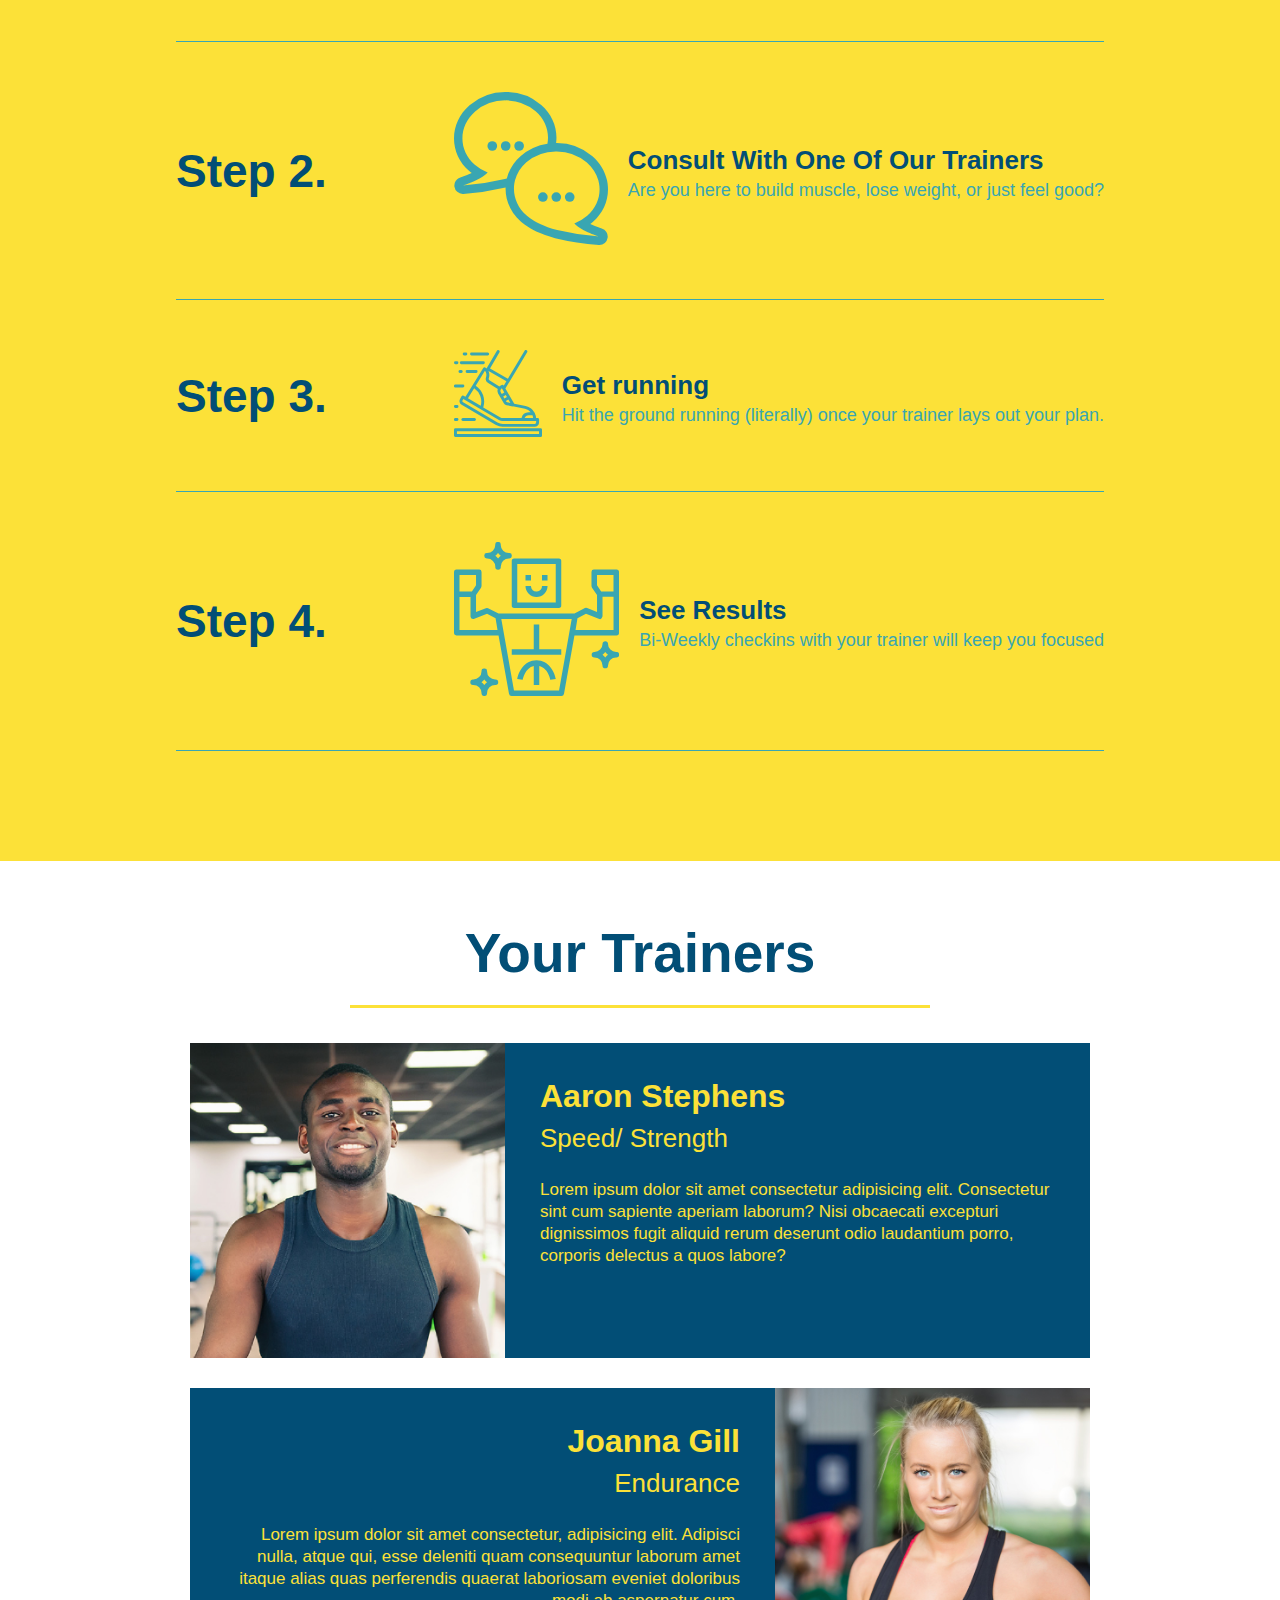
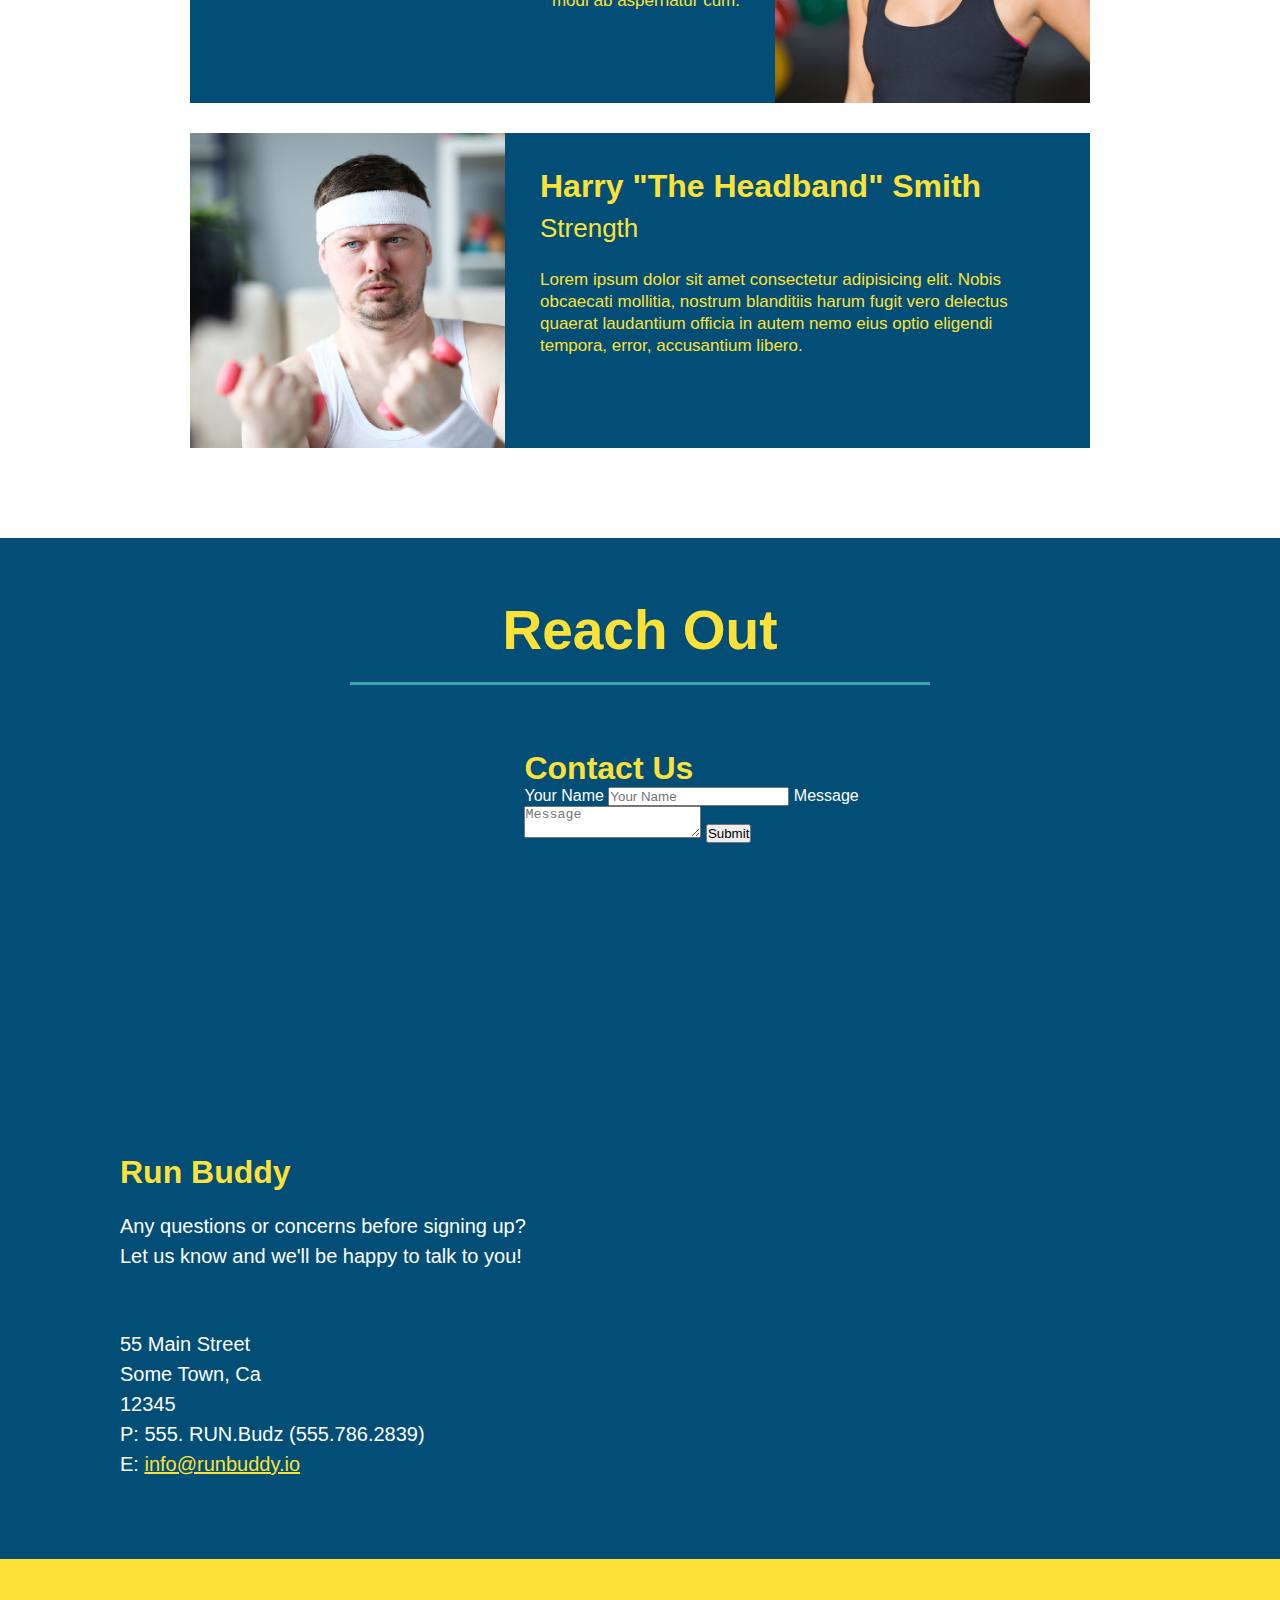
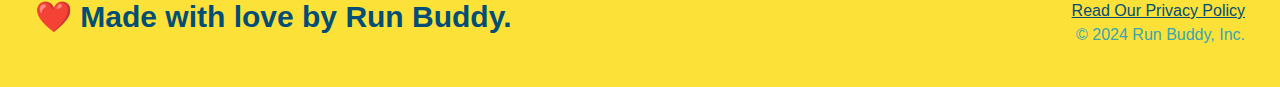
==== commit 814d834e: "added flexbox to steps section" ====
--- a/index.html
+++ b/index.html
@@ -95,30 +95,57 @@
             <div class="flex-row">
                 <h2 class="section-title secondary-border">What You Do</h2>
             </div>
-                <div>
-                    <img src="./assets/images/step-1.svg" alt="computer icon" />
-                    <h3>Step 1: <span>Fill Out The Form Above.</span></h3>
-                    <p>You're already here, so why not?</p>
-                </div>
-                
-                <div>
-                    <img src="./assets/images/step-2.svg" alt="dialog bubbles" />
-                    <h3>Step 2: <span>Consult With One Of Our Trainers.</span></h3>
-                    <p>Are you here to build muscle, lose weight, or just feel good?</p>
-                </div>
-                
-                <div>
-                    <img src="./assets/images/step-3.svg" alt="wallking icon" />
-                    <h3>Step 3: <span>Get running.</span></h3>
-                    <p>Hit the ground running (literally) once your trainer lays out your plan.</p>
-                </div>
-                
-                <div>
-                    <img src="./assets/images/step-4.svg" alt="happy musular person" />
-                    <h3>Step 4: <span>See Results.</span></h3>
-                    <p>Bi-Weekly checkins with your trainer will keep you focused</p>
-                </div>
-                
+            <div class="step">
+                <h3>Step 1.</h3>
+                <div class="step-info">
+                    <div class="step-img">
+                        <img src="./assets/images/step-1.svg" alt="computer icon" />
+                    </div>
+                    <div class="step-text">
+                        <h4>Fill out the form</h4>
+                        <p>You're already here, so why not?</p>
+                    </div>
+                </div>
+            </div>
+            
+            <div class="step">
+                <h3>Step 2.</h3>
+                <div class="step-info">
+                    <div class="step-img">
+                        <img src="./assets/images/step-2.svg" alt="dialog bubbles" />
+                    </div>
+                    <div class="step-text">
+                        <h4>Consult With One Of Our Trainers</h4>
+                        <p>Are you here to build muscle, lose weight, or just feel good?</p>
+                    </div>
+                </div>
+            </div>
+            
+            <div class="step">
+                <h3>Step 3.</h3>
+                <div class="step-info">
+                    <div class="step-img">
+                        <img src="./assets/images/step-3.svg" alt="wallking icon" />
+                    </div>
+                    <div class="step-text">
+                        <h4>Get running</h4>
+                        <p>Hit the ground running (literally) once your trainer lays out your plan.</p>
+                    </div>
+                </div>
+            </div>
+
+            <div class="step">
+                <h3>Step 4.</h3>
+                <div class="step-info">
+                    <div class="step-img">
+                        <img src="./assets/images/step-4.svg" alt="happy musular person" />
+                    </div>
+                    <div class="step-text">
+                        <h4>See Results</h4>
+                        <p>Bi-Weekly checkins with your trainer will keep you focused</p>
+                    </div>
+                </div>
+            </div>
         </section>
         
 
--- a/assets/css/style.css
+++ b/assets/css/style.css
@@ -149,28 +149,52 @@
     background-color: #fce138;
 }
 
-.steps div {
-    margin-bottom: 80px;
-}
-
-.steps img {
-    width: 15%;
-    margin: 10px 0;
-}
-
-.steps h3 {
+.step {
+    margin: 50px auto;
+    padding-bottom: 50px;
+    width: 80%;
+    border-bottom: 1px solid #39a6b2;
+    display: flex;
+    flex-wrap: wrap;
+    align-items: center;
+    justify-content: space-between;
+}
+
+.step h3 {
     color: #024e76;
     font-size: 46px;
-    margin-top: 10px;
-}
-
-.steps p {
+    flex: 1 30%;
+}
+
+.step-info {
+    flex: 2 70%;
+    display: flex;
+    flex-wrap: wrap;
+    align-items: center;
+}
+
+.step-img {
+    flex: 1 12%;
+    margin-right: 20px;
+}
+
+.step-img img {
+    max-width: 100%;
+}
+
+.step text {
+    flex: 12;
+}
+
+.step-text h4 {
+    font-size: 26px;
+    line-height: 1.5;
+    color: #024e76;
+}
+
+.step-text p {
     color: #39a6b2;
-    font-size: 23px;
-}
-
-span {
-    font-size: 38px;
+    font-size: 18px;
 }
 
 .trainer {
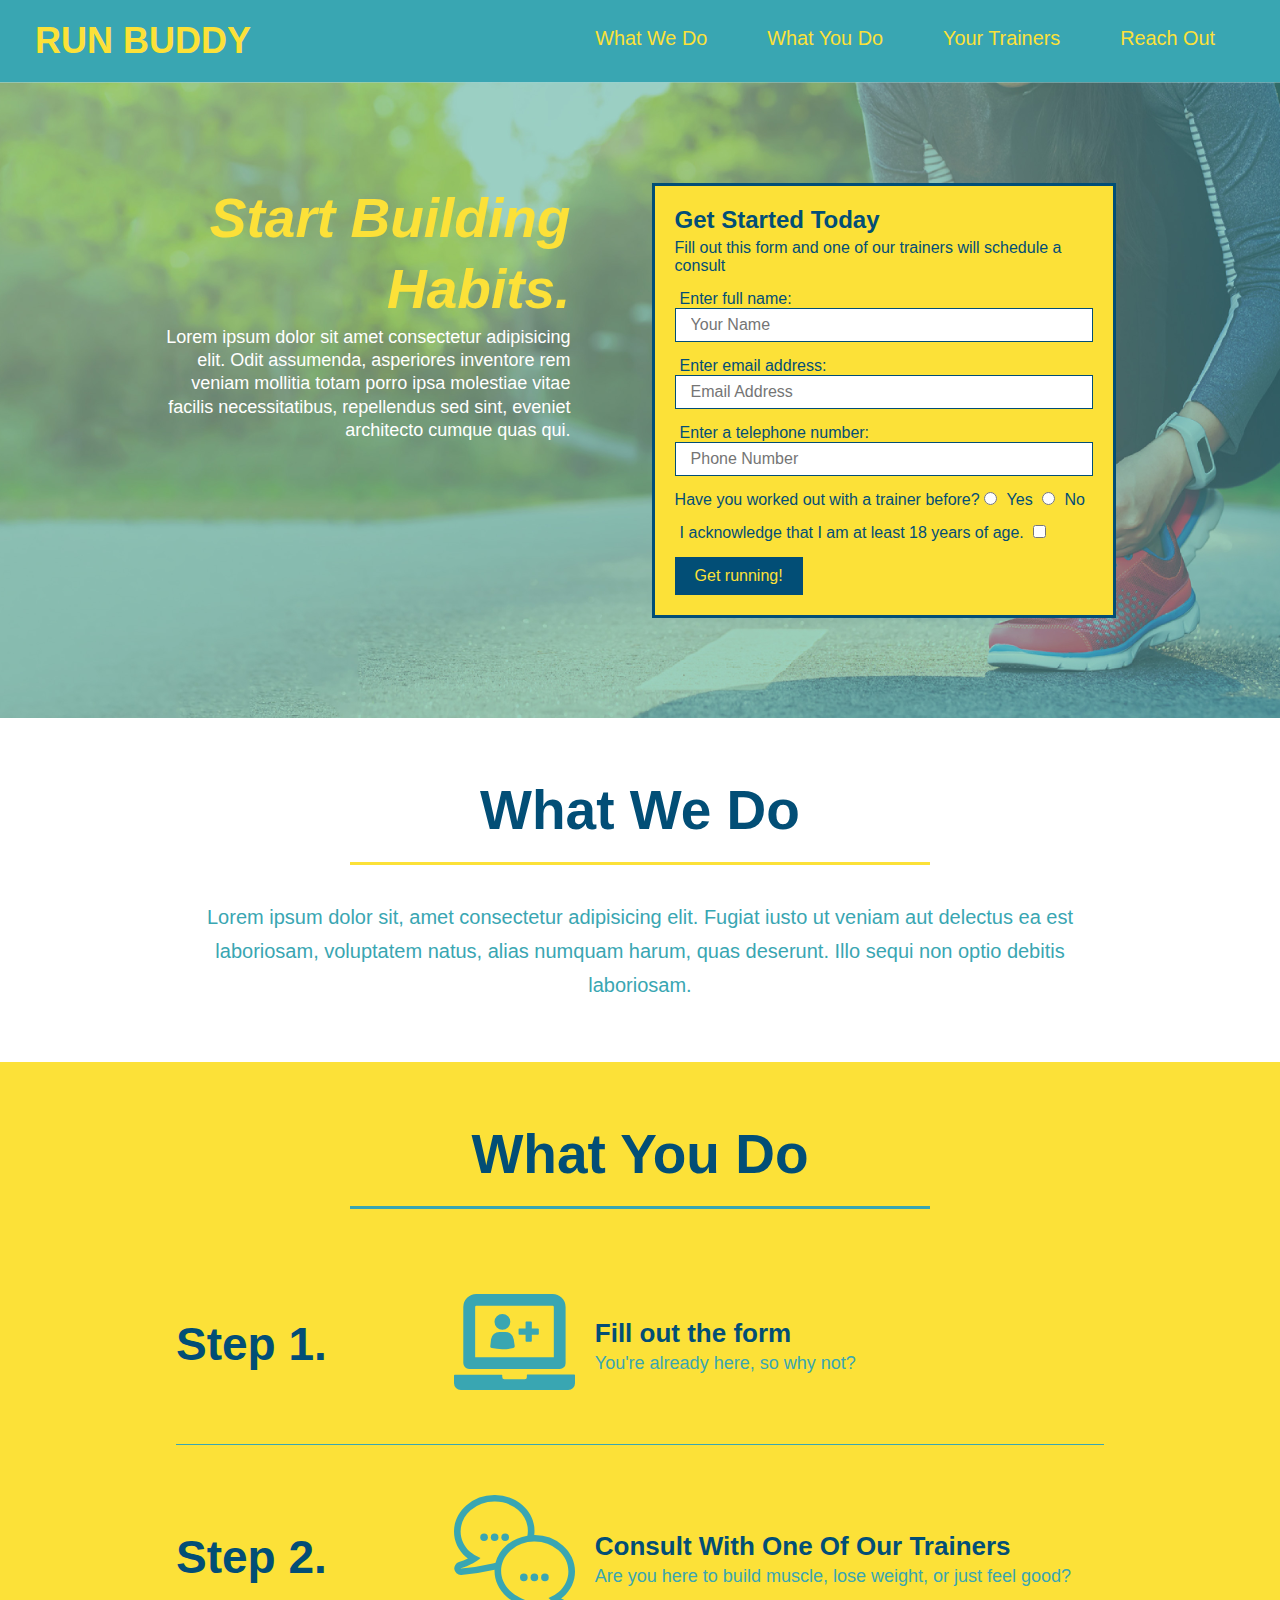
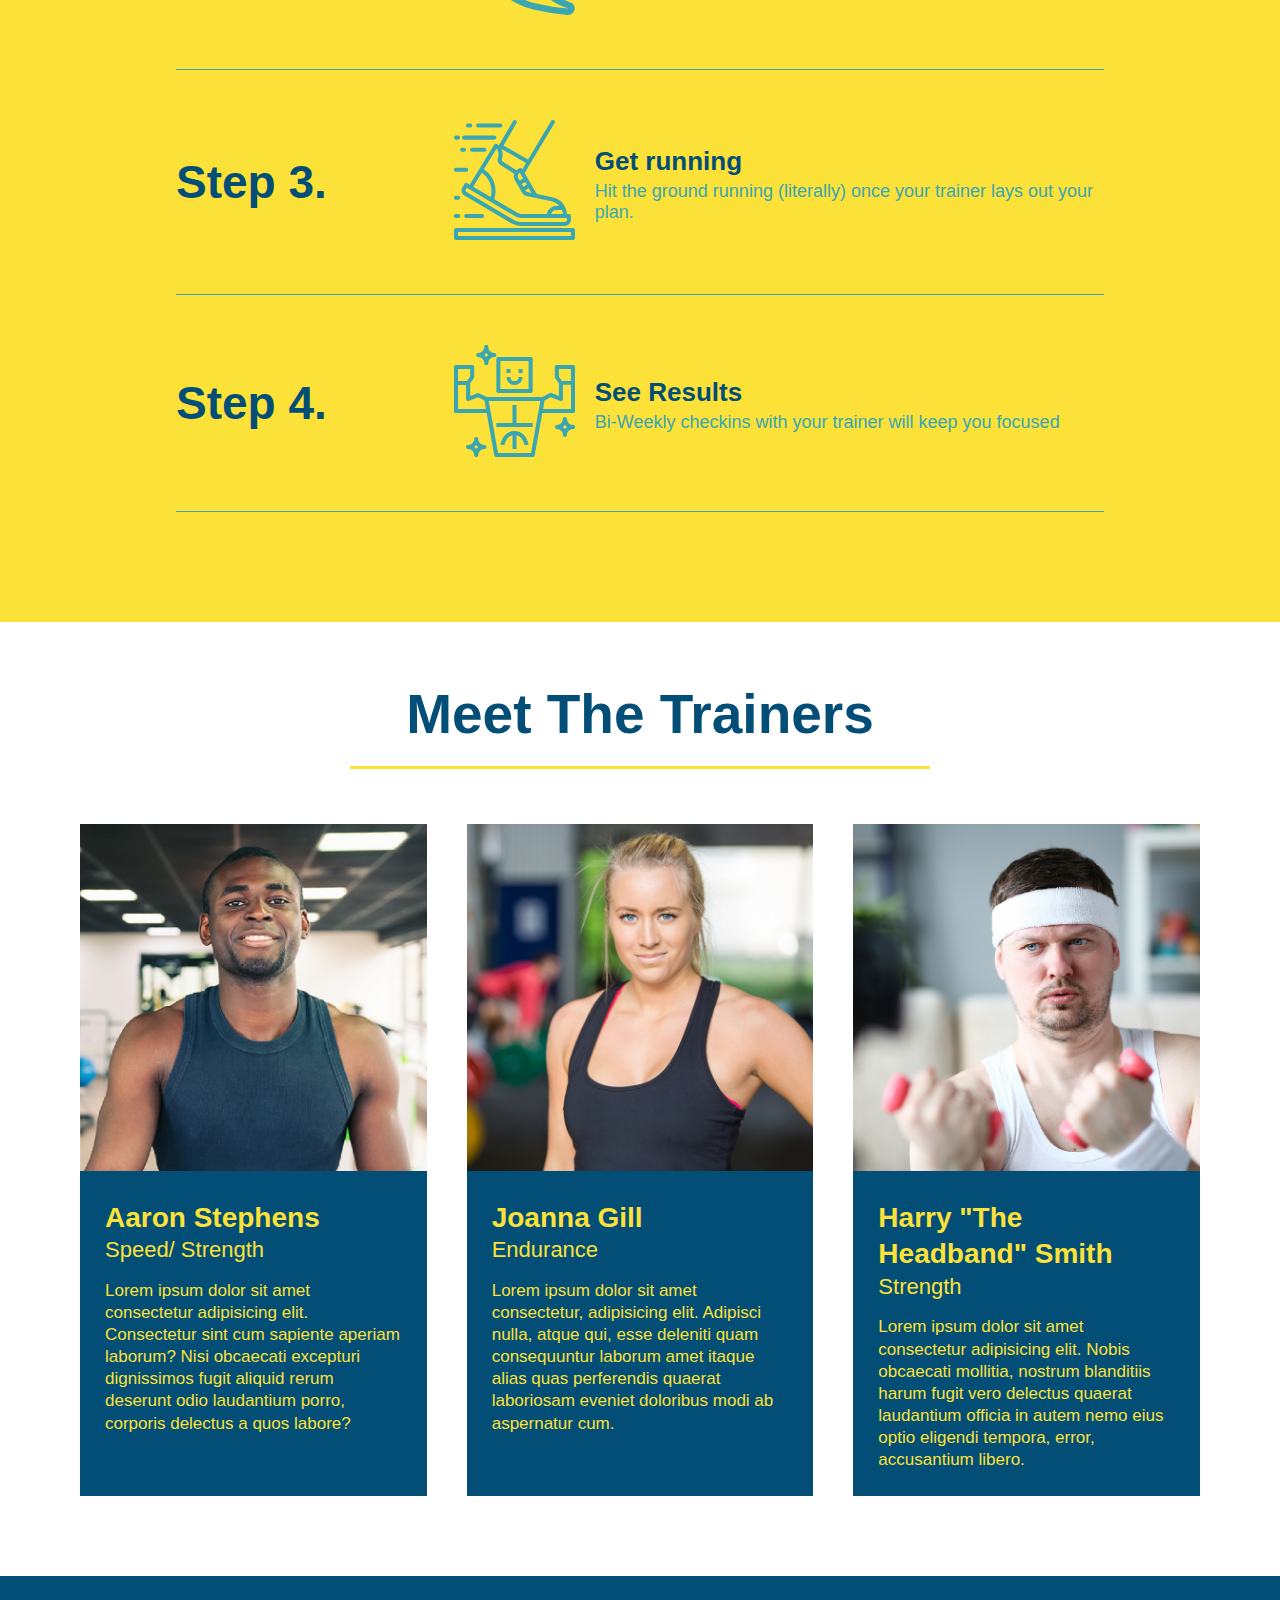
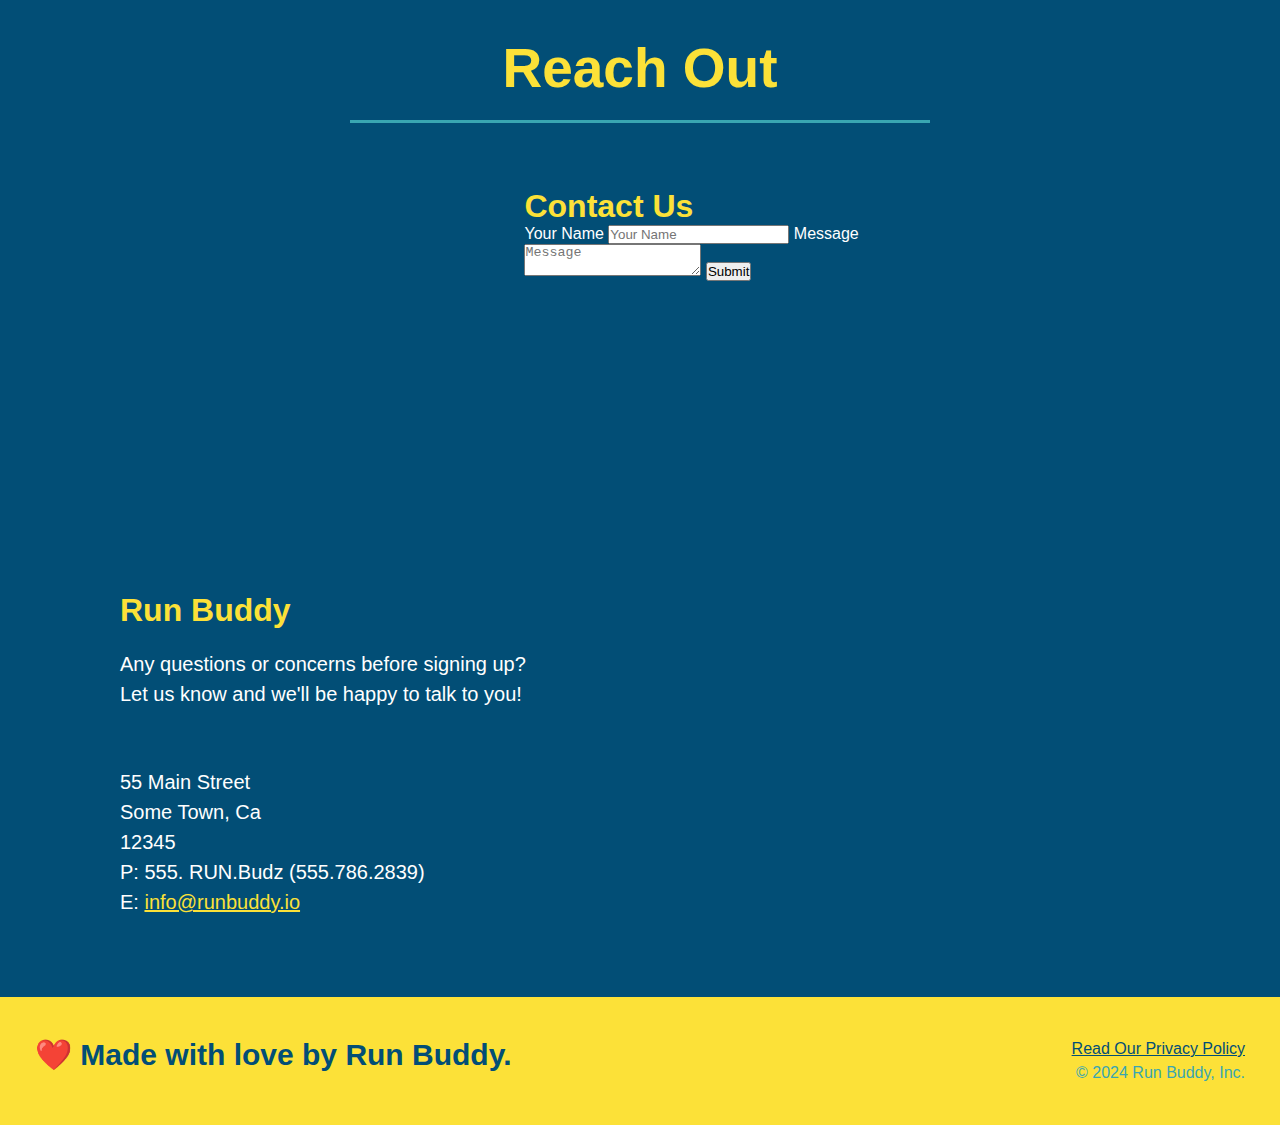
==== commit 25d5223c: "transformed trainers section into 3 seperate cards" ====
--- a/index.html
+++ b/index.html
@@ -150,34 +150,36 @@
         
 
         <!--"Your Trainers" section-->
-        <section class="trainers" id="your-trainers">
-            <div class="flex-row">
-                <h2 class="section-title primary-border">Your Trainers</h2>
-            </div>
+        <section id="your-trainers">
+            <div class="flex-row">
+                <h2 class="section-title primary-border">Meet The Trainers</h2>
+            </div>
+            <div class="trainers">
                 <article class="trainer">
                     <img src="./assets/images/trainer-1.jpg" alt="Aaron Stephens in his workout clothes" />
-                    <div class="trainer-bio text-left">
-                        <h3>Aaron Stephens</h3>
-                        <h4>Speed/ Strength</h4>
+                    <div class="trainer-bio">
+                        <h3 class="trainer-name">Aaron Stephens</h3>
+                        <h4 class="trainer-role">Speed/ Strength</h4>
                         <p>Lorem ipsum dolor sit amet consectetur adipisicing elit. Consectetur sint cum sapiente aperiam laborum? Nisi obcaecati excepturi dignissimos fugit aliquid rerum deserunt odio laudantium porro, corporis delectus a quos labore?</p>
                     </div>
                 </article>
                 <article class="trainer">
-                    <div class="trainer-bio text-right">
-                        <h3>Joanna Gill</h3>
-                        <h4>Endurance</h4>
+                    <img src="./assets/images/trainer-2.jpg" alt="Joanna Gill in workout clothes" />
+                    <div class="trainer-bio">
+                        <h3 class="trainer-name">Joanna Gill</h3>
+                        <h4 class="trainer-role">Endurance</h4>
                         <p>Lorem ipsum dolor sit amet consectetur, adipisicing elit. Adipisci nulla, atque qui, esse deleniti quam consequuntur laborum amet itaque alias quas perferendis quaerat laboriosam eveniet doloribus modi ab aspernatur cum.</p>
                     </div>
-                    <img src="./assets/images/trainer-2.jpg" alt="Joanna Gill in workout clothes" />
                 </article>
                 <article class="trainer">
                     <img src="./assets/images/trainer-3.jpg" alt='Harry "The Headband" Smith working out' />
-                    <div class="trainer-bio text-left">
-                        <h3>Harry "The Headband" Smith</h3>
-                        <h4>Strength</h4>
+                    <div class="trainer-bio">
+                        <h3 class="trainer-name">Harry "The Headband" Smith</h3>
+                        <h4 class="trainer-role">Strength</h4>
                         <p>Lorem ipsum dolor sit amet consectetur adipisicing elit. Nobis obcaecati mollitia, nostrum blanditiis harum fugit vero delectus quaerat laudantium officia in autem nemo eius optio eligendi tempora, error, accusantium libero.</p>
                     </div>
                 </article>
+            </div>
         </section>
         </div>
 
--- a/assets/css/style.css
+++ b/assets/css/style.css
@@ -182,7 +182,7 @@
     max-width: 100%;
 }
 
-.step text {
+.step-text {
     flex: 12;
 }
 
@@ -197,31 +197,28 @@
     font-size: 18px;
 }
 
+.trainers {
+    width: 100%;
+    margin: 0 auto;
+    display: flex;
+    flex-wrap: wrap;
+    justify-content: space-around;
+}
+
 .trainer {
-    width: 900px;
-    margin: 0 auto 30px auto;
+    margin: 20px;
     background: #024e76;
     color: #fce138;
-    overflow: auto;
+    flex: 1;
 }
 
 .trainer img {
-    width: 35%;
-    float: left;
+    width: 100%
 }
 
 .trainer-bio {
-    padding: 35px;
-    float: left;
-    width: 65%;
-}
-
-.text-left {
-    text-align: left;
-}
-
-.text-right {
-    text-align: right;
+    padding: 25px;
+    line-height: 1.3;
 }
 
 .flex-row {
@@ -229,19 +226,17 @@
 }
 
 .trainer-bio h3 {
-    font-size: 32px;
-    margin-bottom: 8px;
+    font-size: 28px;
 }
 
 .trainer-bio h4 {
     font-weight: lighter;
-    font-size: 26px;
-    margin-bottom: 25px;
+    font-size: 22px;
+    margin-bottom: 15px;
 }
 
 .trainer-bio p {
     font-size: 17px;
-    line-height: 1.3;
 }
 
 .contact {
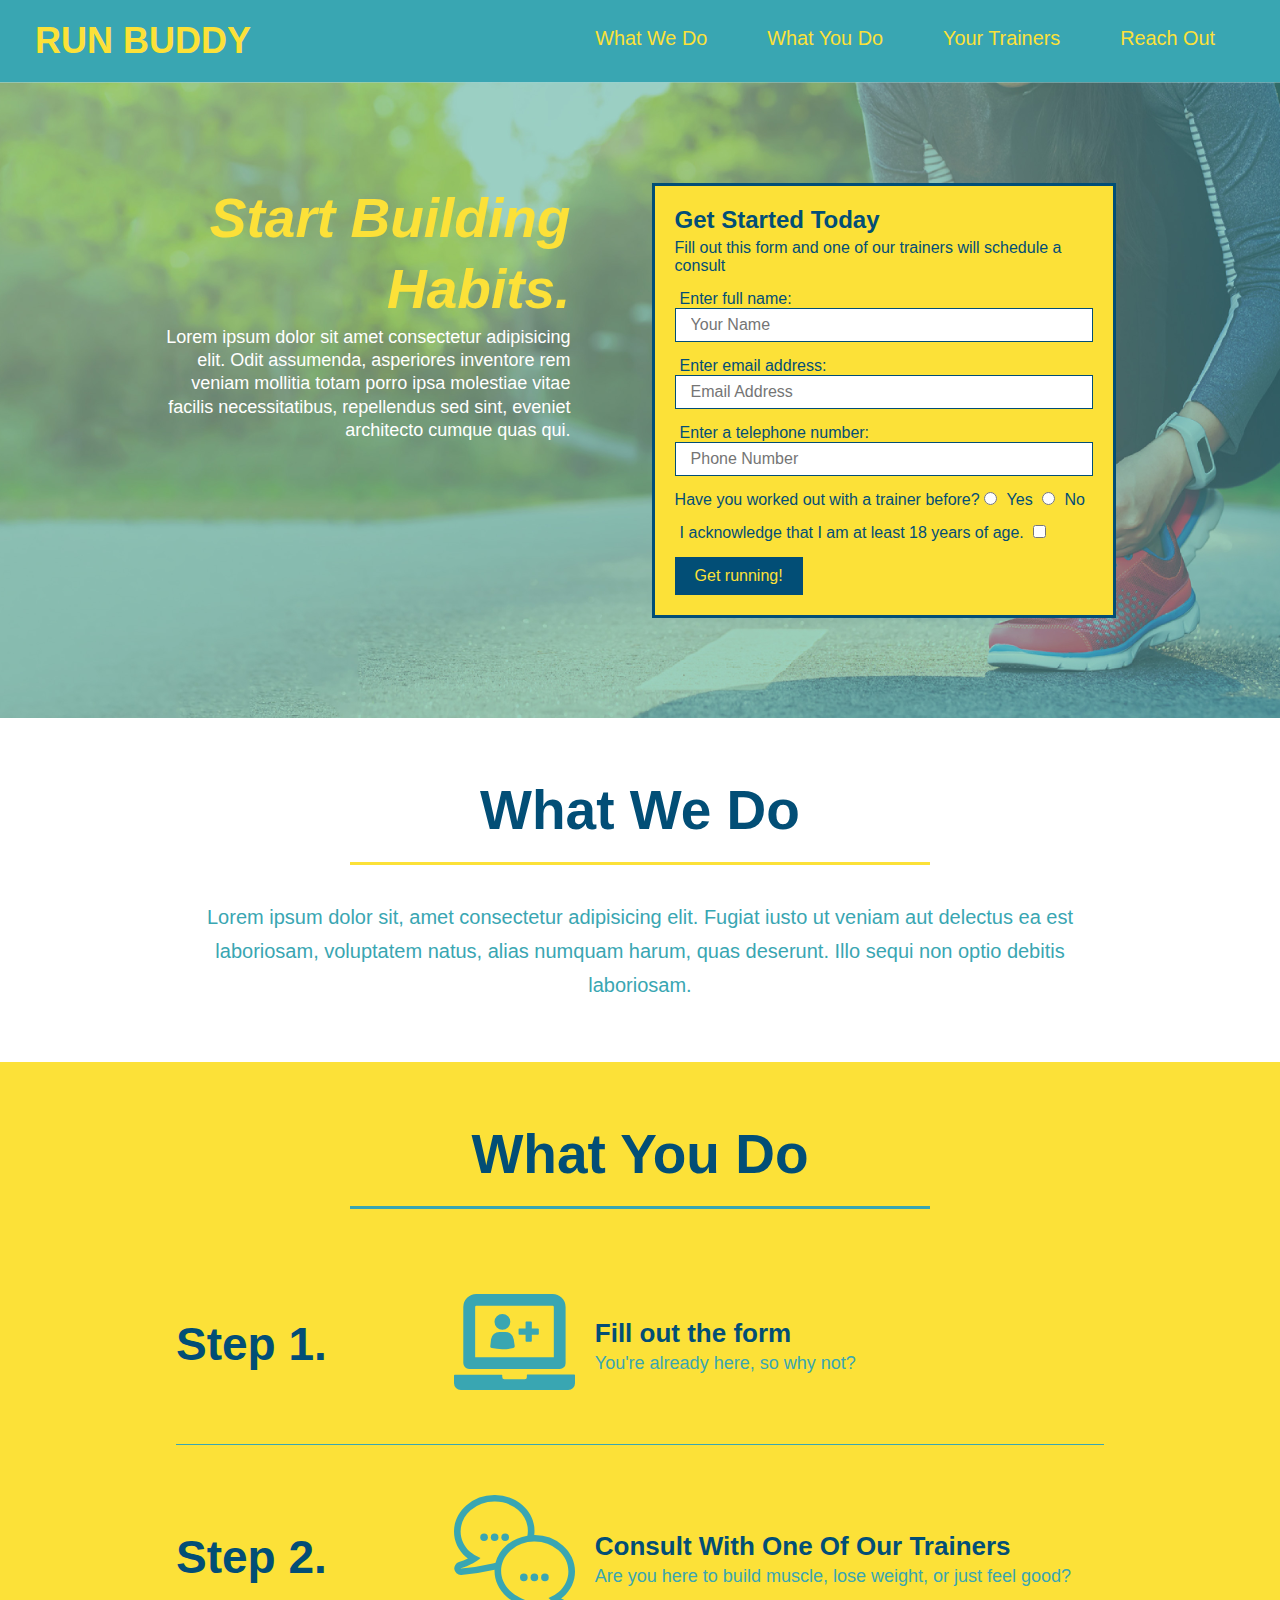
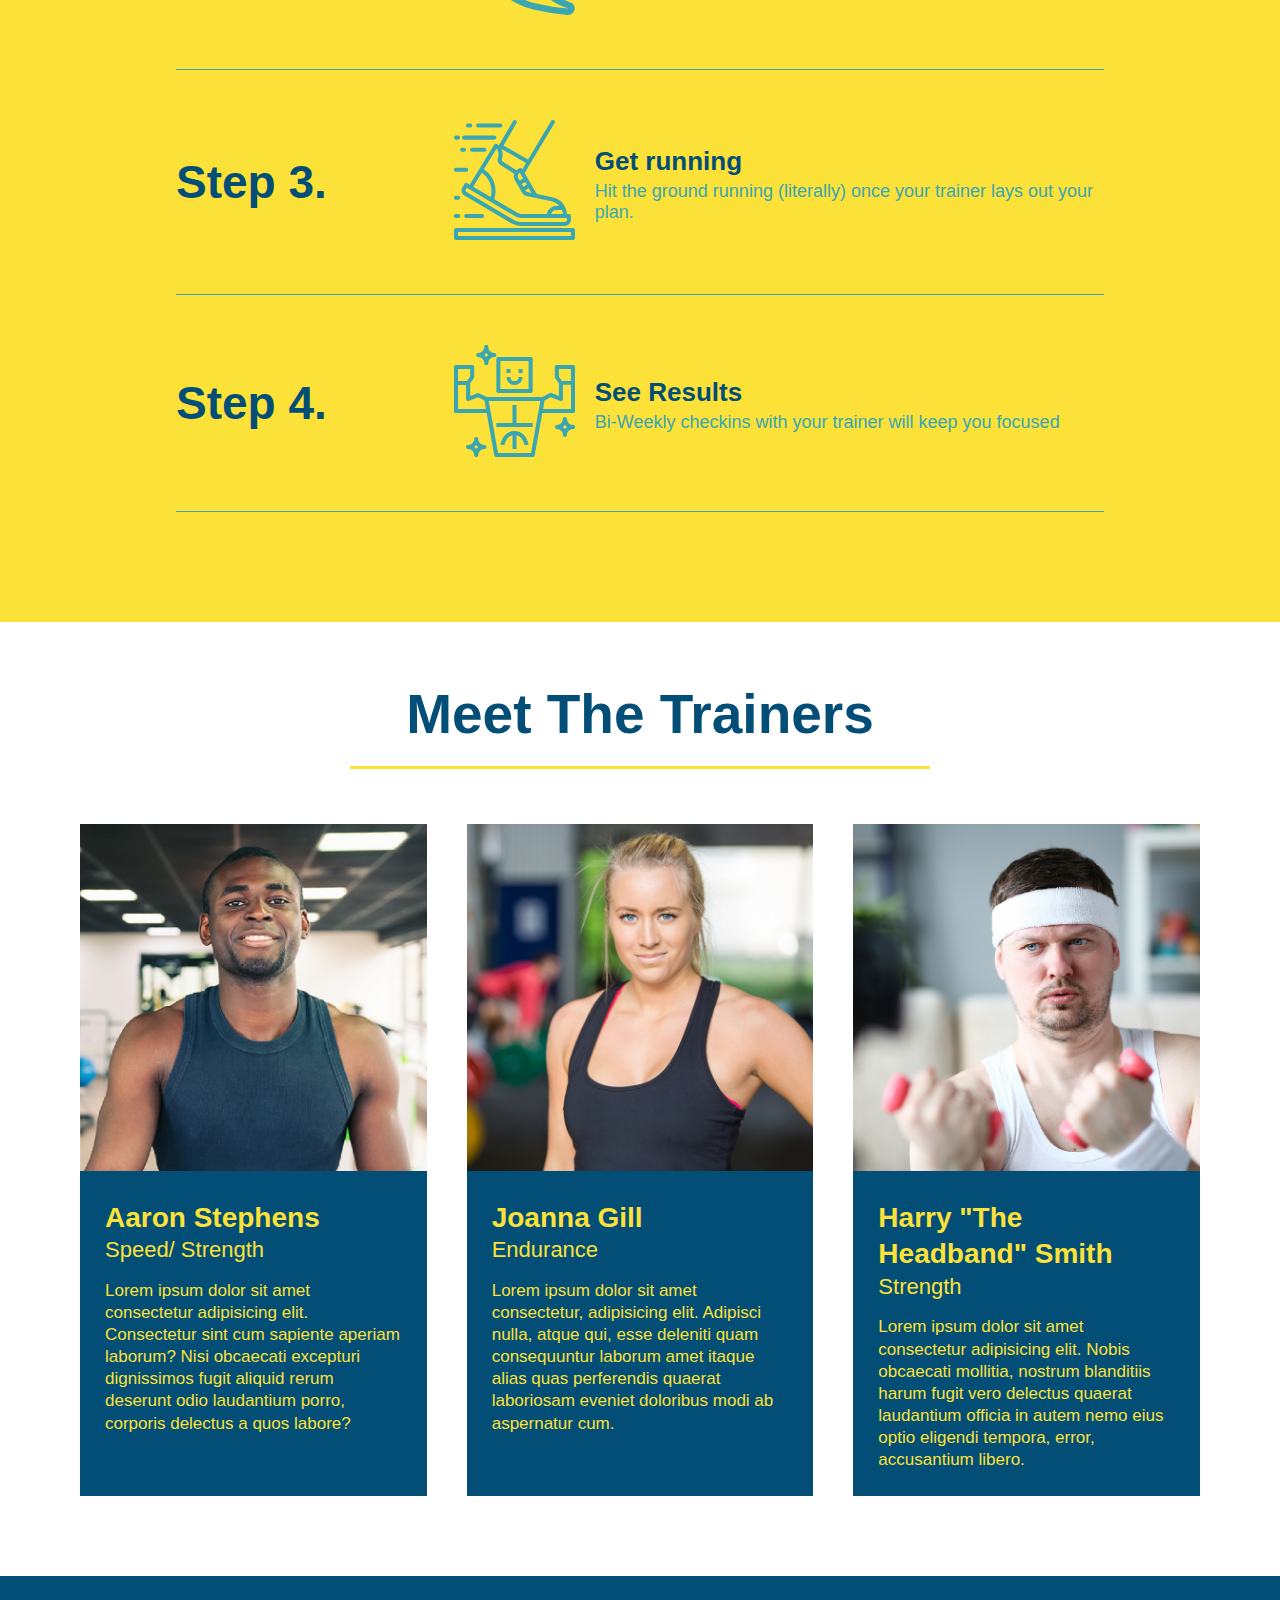
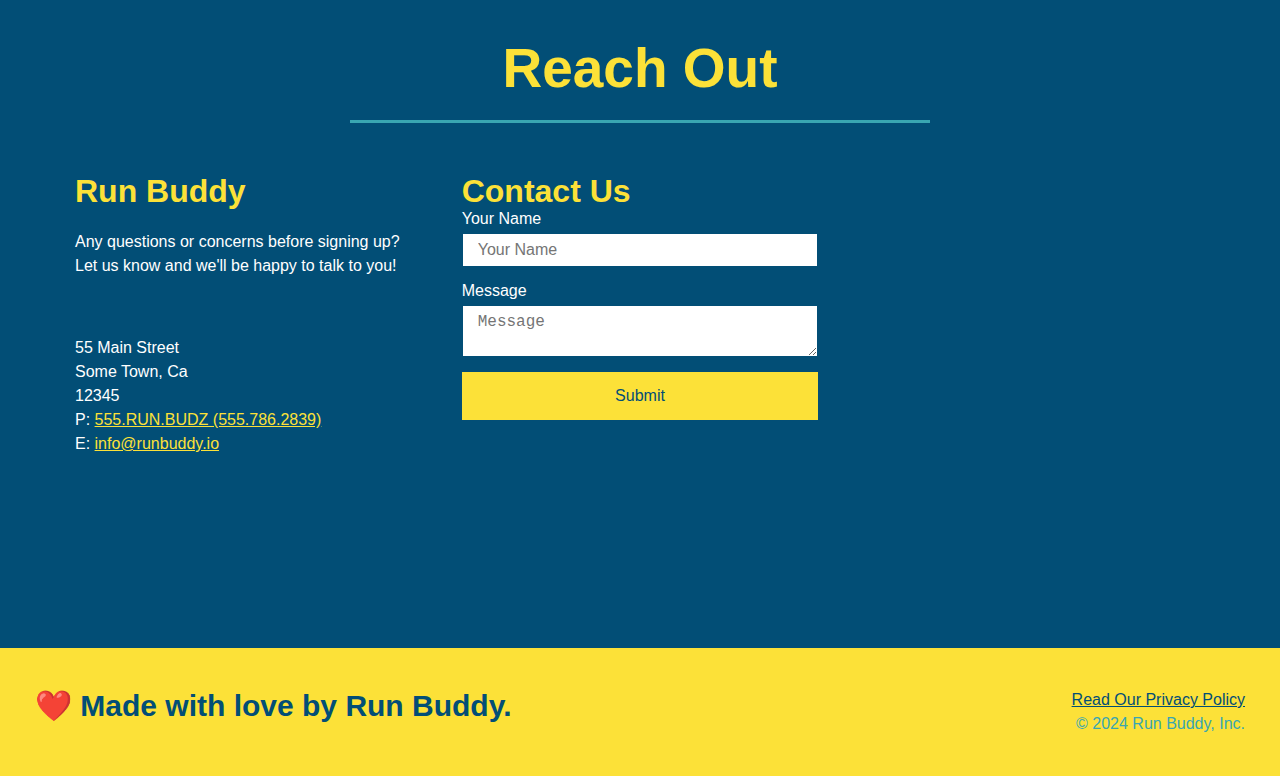
==== commit 8b97f5b5: "styled reachout section" ====
--- a/index.html
+++ b/index.html
@@ -184,28 +184,11 @@
         </div>
 
         <!--"Reach Out" section-->
-        <!-- Map -->
         <section id="reach-out" class="contact">
             <div class="flex-row">
                 <h2 class="section-title secondary-border">Reach Out</h2>
             </div>
-            <article class="contact-info">
-                <iframe src="https://www.google.com/maps/embed?pb=!1m18!1m12!1m3!1d361302.50601161685!2d-93.49245522936071!3d44.97058044902464!2m3!1f0!2f0!3f0!3m2!1i1024!2i768!4f13.1!3m3!1m2!1s0x52b32c07e55be303%3A0xe70a299239346147!2sWalmart%20Supercenter!5e0!3m2!1sen!2sus!4v1717609774031!5m2!1sen!2sus" width="400" height="400" style="border:0;" allowfullscreen="" loading="lazy" referrerpolicy="no-referrer-when-downgrade"></iframe>
-                
-                <!-- Contact form -->
-                <div class="contact-form">
-                    <h3>Contact Us</h3>
-                    <form>
-                        <label for="contact-name">Your Name</label>
-                        <input type="text" id="contact-name" placeholder="Your Name" />
-
-                        <label for="contact-message">Message</label>
-                        <textarea id="contact-message" placeholder="Message"></textarea>
-
-                        <button type="submit">Submit</button>
-                    </form>
-                </div>
-
+            <div class="contact-info">
                 <!-- Contact information -->
                 <div>
                     <h3>Run Buddy</h1>
@@ -217,11 +200,28 @@
                         55 Main Street <br />
                         Some Town, Ca <br />
                         12345 <br />
-                        P: 555. RUN.Budz (555.786.2839)<br />
-                        E: <a href="mailto:info@runbuddy.io">info@runbuddy.io</a>
+                        P: <a href="tel:555.786.2839">555.RUN.BUDZ (555.786.2839)</a> <br />
+                        E: <a href="mailto://info@runbuddy.io">info@runbuddy.io</a>
                     </address>
                 </div>
-            </article>
+        
+                <!-- Contact form -->
+                <div class="contact-form">
+                    <h3>Contact Us</h3>
+                    <form>
+                        <label for="contact-name">Your Name</label>
+                        <input type="text" id="contact-name" placeholder="Your Name" />
+
+                        <label for="contact-message">Message</label>
+                        <textarea id="contact-message" placeholder="Message"></textarea>
+
+                        <button type="submit">Submit</button>
+                    </form>
+                </div>
+
+                <!-- Map -->
+                <iframe src="https://www.google.com/maps/embed?pb=!1m18!1m12!1m3!1d361302.50601161685!2d-93.49245522936071!3d44.97058044902464!2m3!1f0!2f0!3f0!3m2!1i1024!2i768!4f13.1!3m3!1m2!1s0x52b32c07e55be303%3A0xe70a299239346147!2sWalmart%20Supercenter!5e0!3m2!1sen!2sus!4v1717609774031!5m2!1sen!2sus" width="400" height="400" style="border:0;" allowfullscreen="" loading="lazy" referrerpolicy="no-referrer-when-downgrade"></iframe>
+            </div>
         </section>
         
         <!--footer-->
--- a/assets/css/style.css
+++ b/assets/css/style.css
@@ -248,17 +248,22 @@
 
 }
 
+.contact-info {
+    display: flex;
+    justify-content: space-between;
+    flex-wrap: wrap;
+}
+
+.contact-info > * {
+    flex: 1;
+    margin: 15px;
+}
+
 .contact-info iframe {
-    width: 400px;
     height: 400px;
 }
 
 .contact-info div {
-    width: 410px;
-    display: inline-block;
-    vertical-align: top;
-    text-align: left;
-    margin: 30px 0 0 60px;
     color: white;
 }
 
@@ -270,10 +275,30 @@
 .contact-info p, .contact-info address {
     margin: 20px 0;
     line-height: 1.5;
-    font-size: 20px;
+    font-size: 16px;
     font-style: normal;
 }
 
+.contact-form input, .contact-form textarea {
+    border: 1px solid #024e76;
+    display: block;
+    padding: 7px 15px;
+    font-size: 16px;
+    color: #024e76;
+    width: 100%;
+    margin-bottom: 15px;
+    margin-top: 5px;
+}
+
+.contact-form button {
+    width: 100%;
+    border: none;
+    background: #fce138;
+    color: #024e76;
+    text-align: center;
+    padding: 15px 0;
+    font-size: 16px;
+}
 .contact-info a {
     color: #fce138;
 }
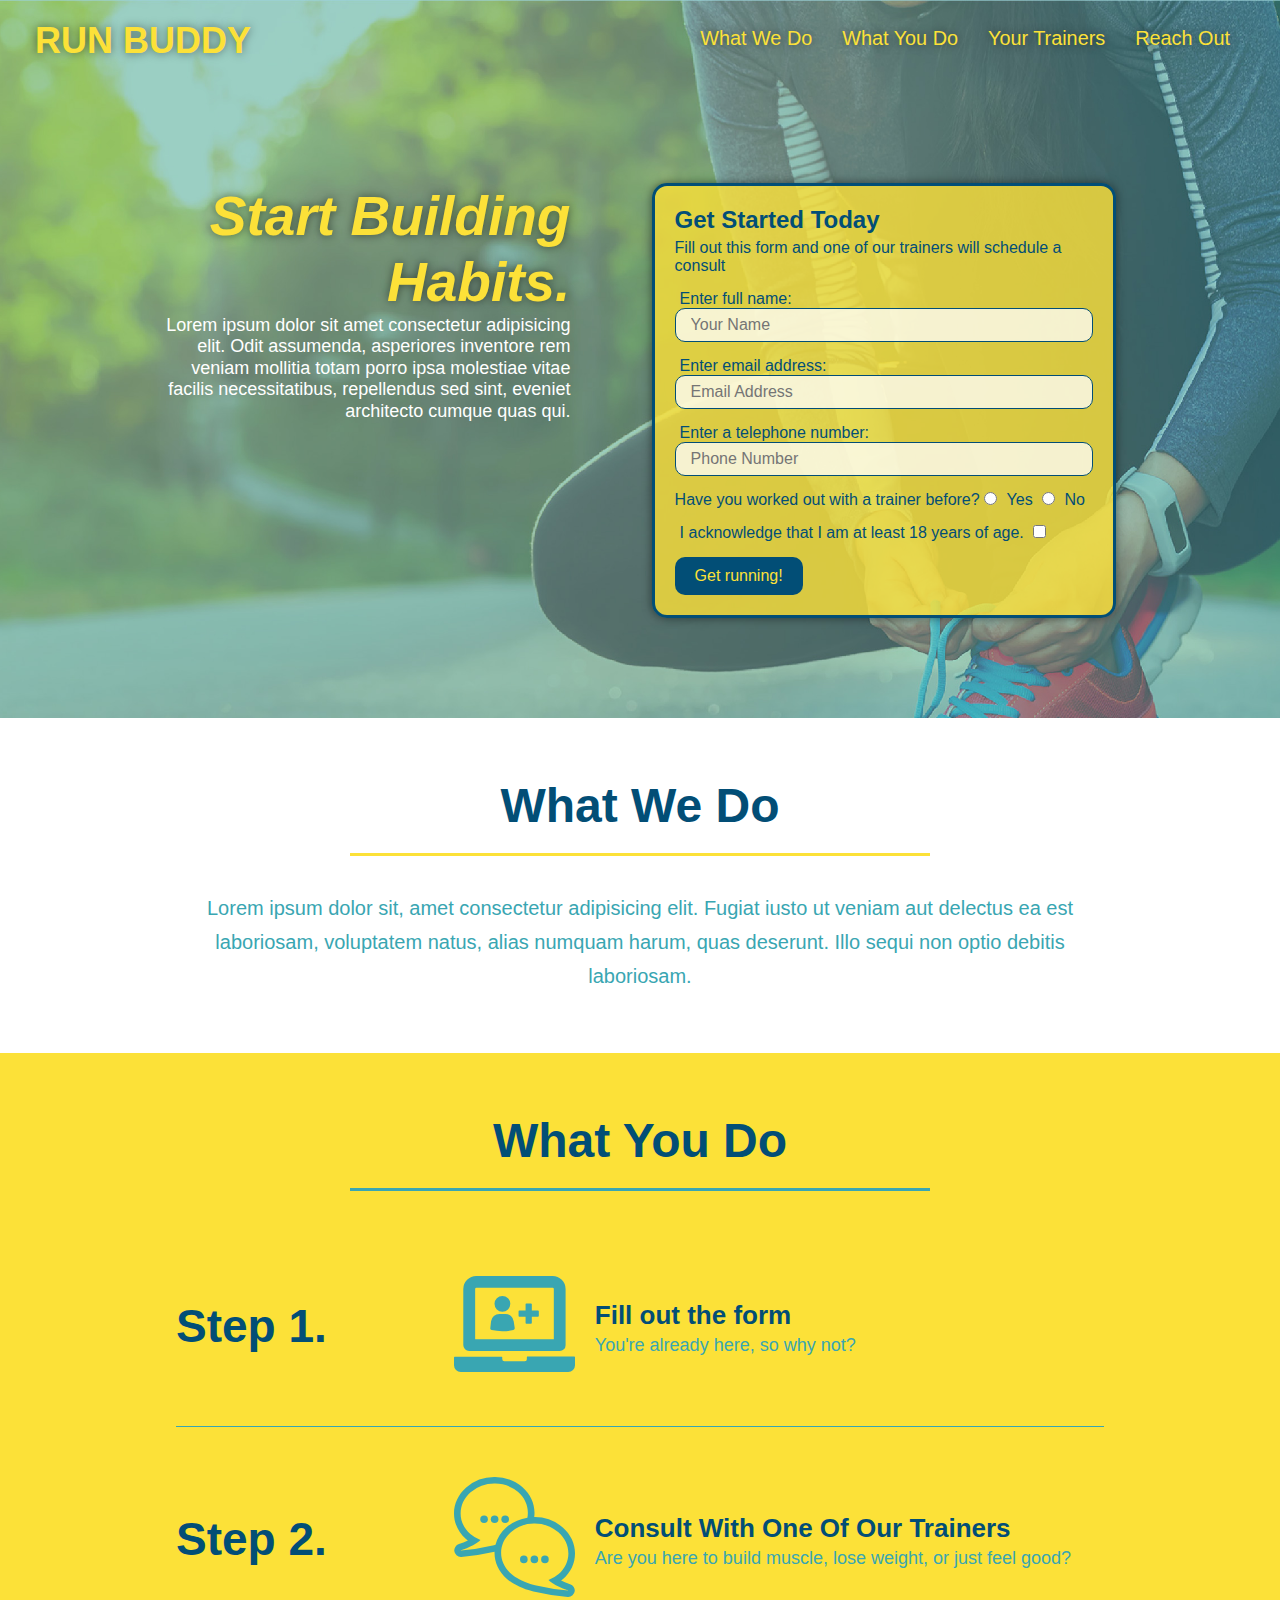
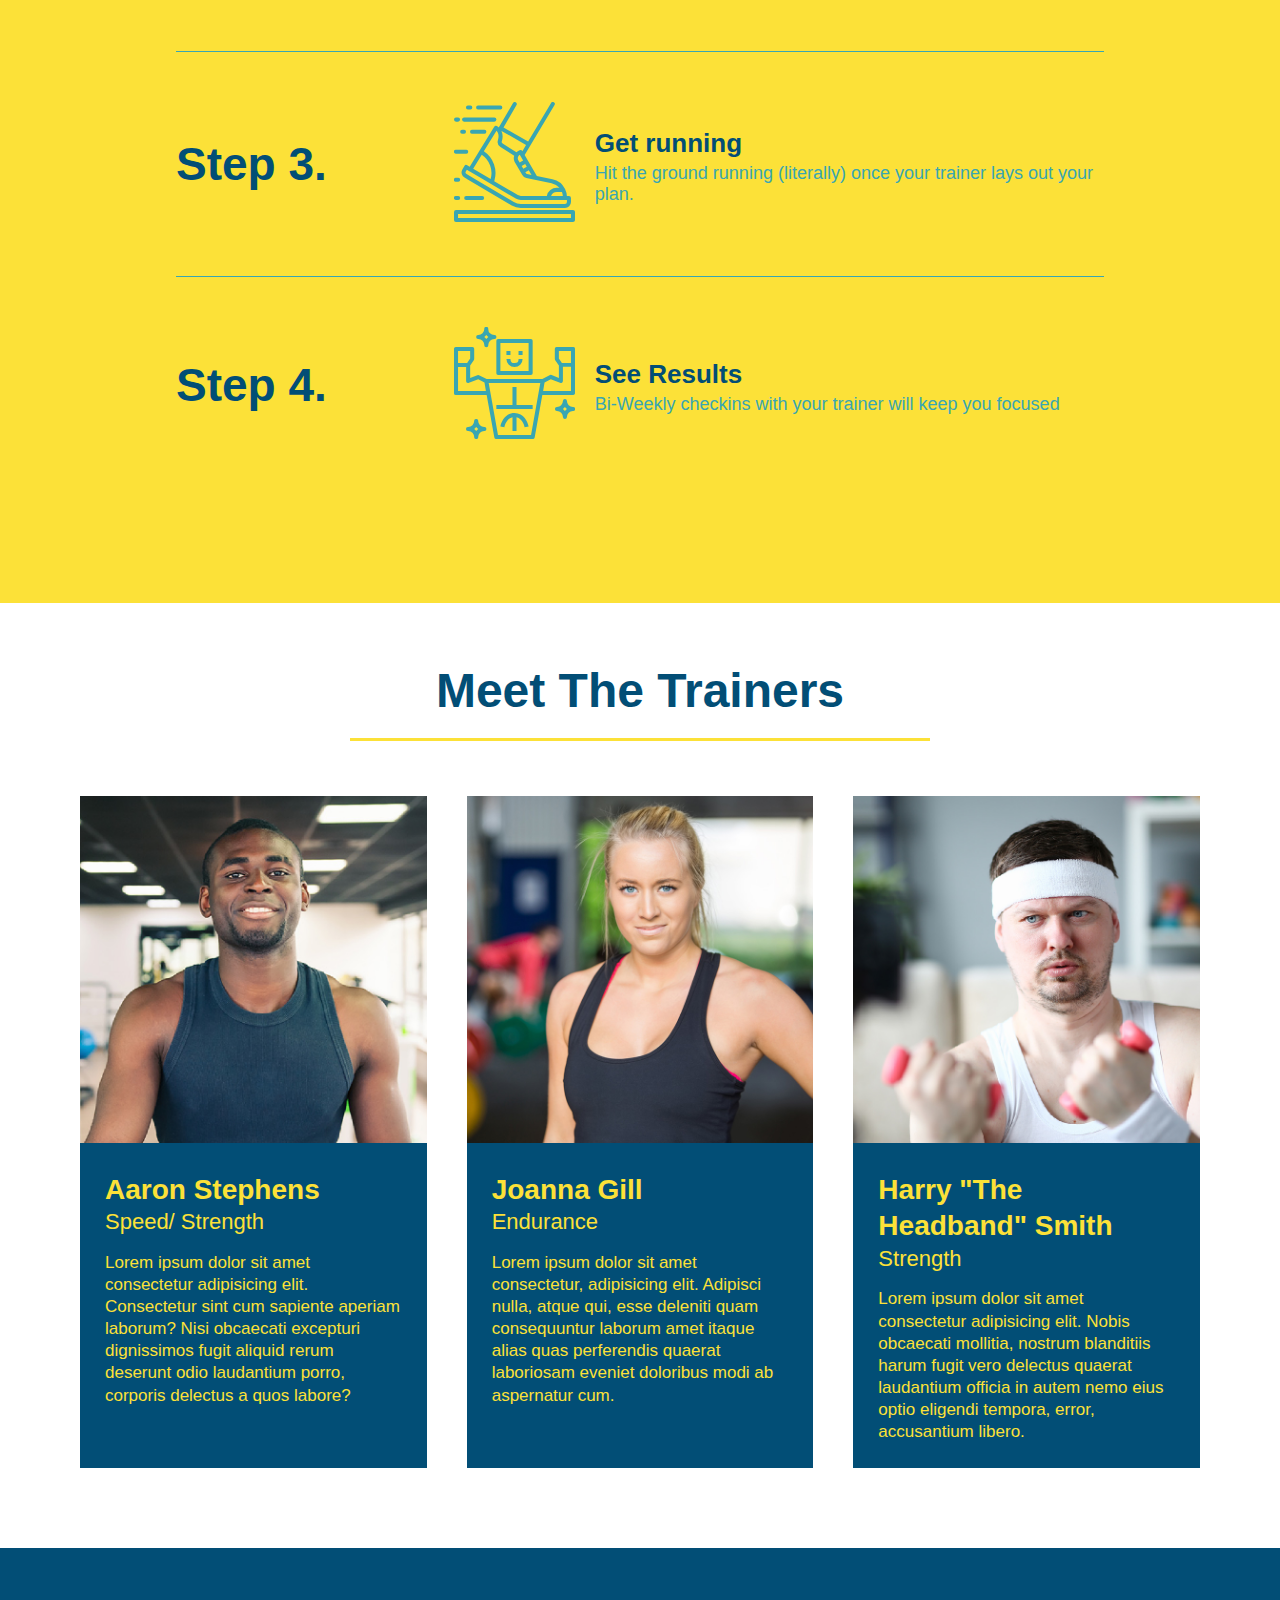
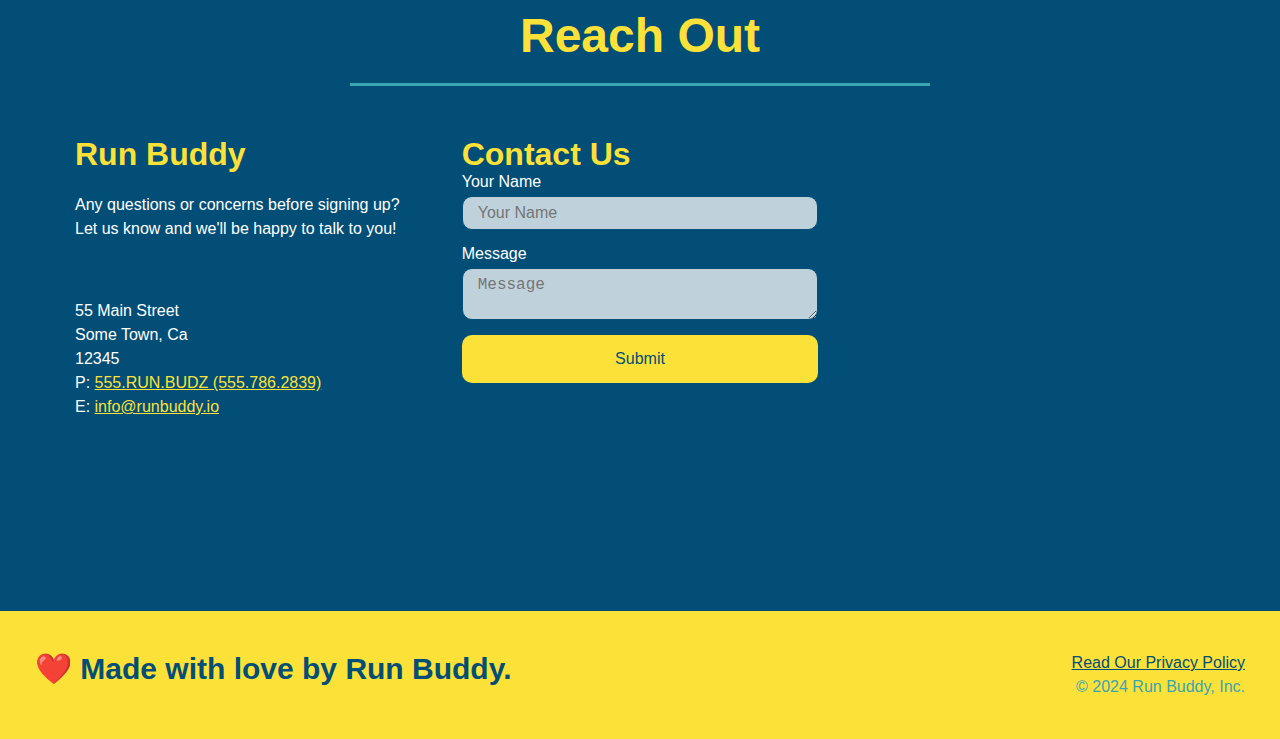
==== commit 2a2bf5c7: "added pseudo class to nav elements and forms" ====
--- a/index.html
+++ b/index.html
@@ -184,7 +184,7 @@
         </div>
 
         <!--"Reach Out" section-->
-        <section id="reach-out" class="contact">
+        <section class="contact">
             <div class="flex-row">
                 <h2 class="section-title secondary-border">Reach Out</h2>
             </div>
--- a/assets/css/style.css
+++ b/assets/css/style.css
@@ -15,6 +15,13 @@
     display: flex;
     justify-content: space-between;
     flex-wrap: wrap;
+    position: -webkit-sticky;
+    position: sticky;
+    top: 0;
+    background-image: url("../images/hero-bg.jpg");
+    background-size: cover;
+    background-position: 80%;
+    background-attachment: fixed;
 }
 
 header h1 {
@@ -22,6 +29,7 @@
     font-size: 36px;
     color: #fce138;
     margin: 0;
+    text-shadow: 0 0 10px rgba(0,0,0,0.5);
 }
 
 header a {
@@ -42,9 +50,17 @@
 }
 
 header nav ul li a {
-    margin: 0 30px;
+    padding: 10px 15px;
     font-weight: lighter;
     font-size: 1.55vw;
+    text-shadow: 0 0 10px rgba(0,0,0,0.5);
+}
+
+header nav ul li a:hover {
+    background: #fce138;
+    color: #024e76;
+    border-radius: 15px;
+    text-shadow: none;
 }
 
 section {
@@ -58,6 +74,9 @@
     display: flex;
     justify-content: center;
     flex-wrap: wrap;
+    align-items:flex-start;
+    background-attachment: fixed;
+    background-position: 80%;
 }
 
 .hero-cta {
@@ -66,17 +85,18 @@
     margin: 3.5%;
     color: #fff;
     font-size: 18px;
-    line-height: 1.3;
+    line-height: 1.2;
 }
 
 .hero-cta h2 {
     font-style: italic;
     font-size: 55px;
     color: #fce138;
+    text-shadow: 0 0 10px rgba(0,0,0,0.5);
 }
 
 .hero-form {
-    background-color: #fce138;
+    background-color: rgba(252,225,56,0.8);
     padding: 20px;
     color: #024e76;
     border-style: solid;
@@ -85,6 +105,8 @@
     /* can also be written as "border-style: solid 3px #024e76;" */
     width: 40%;
     margin: 3.5%;
+    box-shadow: 0 0 10px rgba(0,0,0,0.5);
+    border-radius: 15px;
 }
 
 .hero-form h3 {
@@ -104,6 +126,13 @@
     color: #024e76;
     width: 100%;
     margin-bottom: 15px;
+    border-radius: 10px;
+    background-color: rgba(255, 255, 255, 0.75);
+}
+
+.form-input:focus {
+    background-color: rgba(255, 255, 255, 1);
+    outline: none;
 }
 
 .hero-form label {
@@ -116,10 +145,15 @@
     border: none;
     padding: 10px 20px;
     font-size: 16px;
+    border-radius: 10px;
+}
+
+.hero-form button:hover {
+    background-color: #39a6b2;
 }
 
 .section-title {
-    font-size: 55px;
+    font-size: 48px;
     color: #024e76;
     border-bottom: 3px solid;
     padding-bottom: 20px;
@@ -160,6 +194,10 @@
     justify-content: space-between;
 }
 
+.step:last-child {
+    border-bottom: none
+}
+
 .step h3 {
     color: #024e76;
     font-size: 46px;
@@ -288,6 +326,13 @@
     width: 100%;
     margin-bottom: 15px;
     margin-top: 5px;
+    border-radius: 10px;
+    background-color: rgba(255, 255, 255, 0.75);
+}
+
+.contact-form input:focus, .contact-form textarea:focus {
+    background-color: rgba(255, 255, 255, 1);
+    outline: none;
 }
 
 .contact-form button {
@@ -298,7 +343,14 @@
     text-align: center;
     padding: 15px 0;
     font-size: 16px;
-}
+    border-radius: 10px;
+}
+
+.contact-form button:hover {
+    color: #fce138;
+    background: #39a6b2;
+}
+
 .contact-info a {
     color: #fce138;
 }
@@ -335,4 +387,91 @@
     font-weight: normal;
     font-size: 42px;
     font-style: italic;
-}+}
+
+/* media queries */
+
+@media screen and (max-width: 980px) {
+    header {
+        padding-bottom: 0;
+        justify-content: center;
+        position: relative;
+    }
+    header h1 {
+        width: 100%;
+        text-align: center;
+    }
+    header nav ul {
+        margin-top: 20px;
+        width: 100%;
+        justify-content: center;
+    }
+    header nav ul li a {
+        font-size: 20px;
+    }
+    footer h2, footer div {
+        text-align: center;
+        width: 100%;
+    }
+    .hero-cta, .hero-form {
+        width: 100%;
+    }
+    .hero-cta {
+        text-align: center;
+    }
+    .section-title {
+        width: 80%;
+    }
+    .trainers {
+        flex: 0 70%;
+    }
+    .contact-info iframe {
+        flex: 1 100%;
+    }
+}
+
+@media screen and (max-width: 768px) {
+    section {
+        padding: 30px 15px;
+    }
+    .step h3 {
+        flex: 1 100%;
+        text-align: center;
+    }
+    .step-info {
+        flex: 2 100%;
+        text-align: center;
+        justify-content: center;
+    }
+    .step-img {
+        flex: 0 32%;
+        margin: 15px 0 15px;
+    }
+    .step-text {
+        flex: 100%
+    }
+}
+
+@media screen and (max-width: 575px) {
+    .hero-form button {
+      width: 100%;
+    }
+    .section-title {
+      width: 95%;
+    }
+    .intro p {
+      width: 100%;
+    }
+    .trainer {
+      flex: 0 100%;
+    }
+    .contact-info {
+      text-align: center;
+    }
+    .contact-info > * {
+      flex: 0 100%;
+    }
+    .contact-form {
+        order: 3
+    }
+  }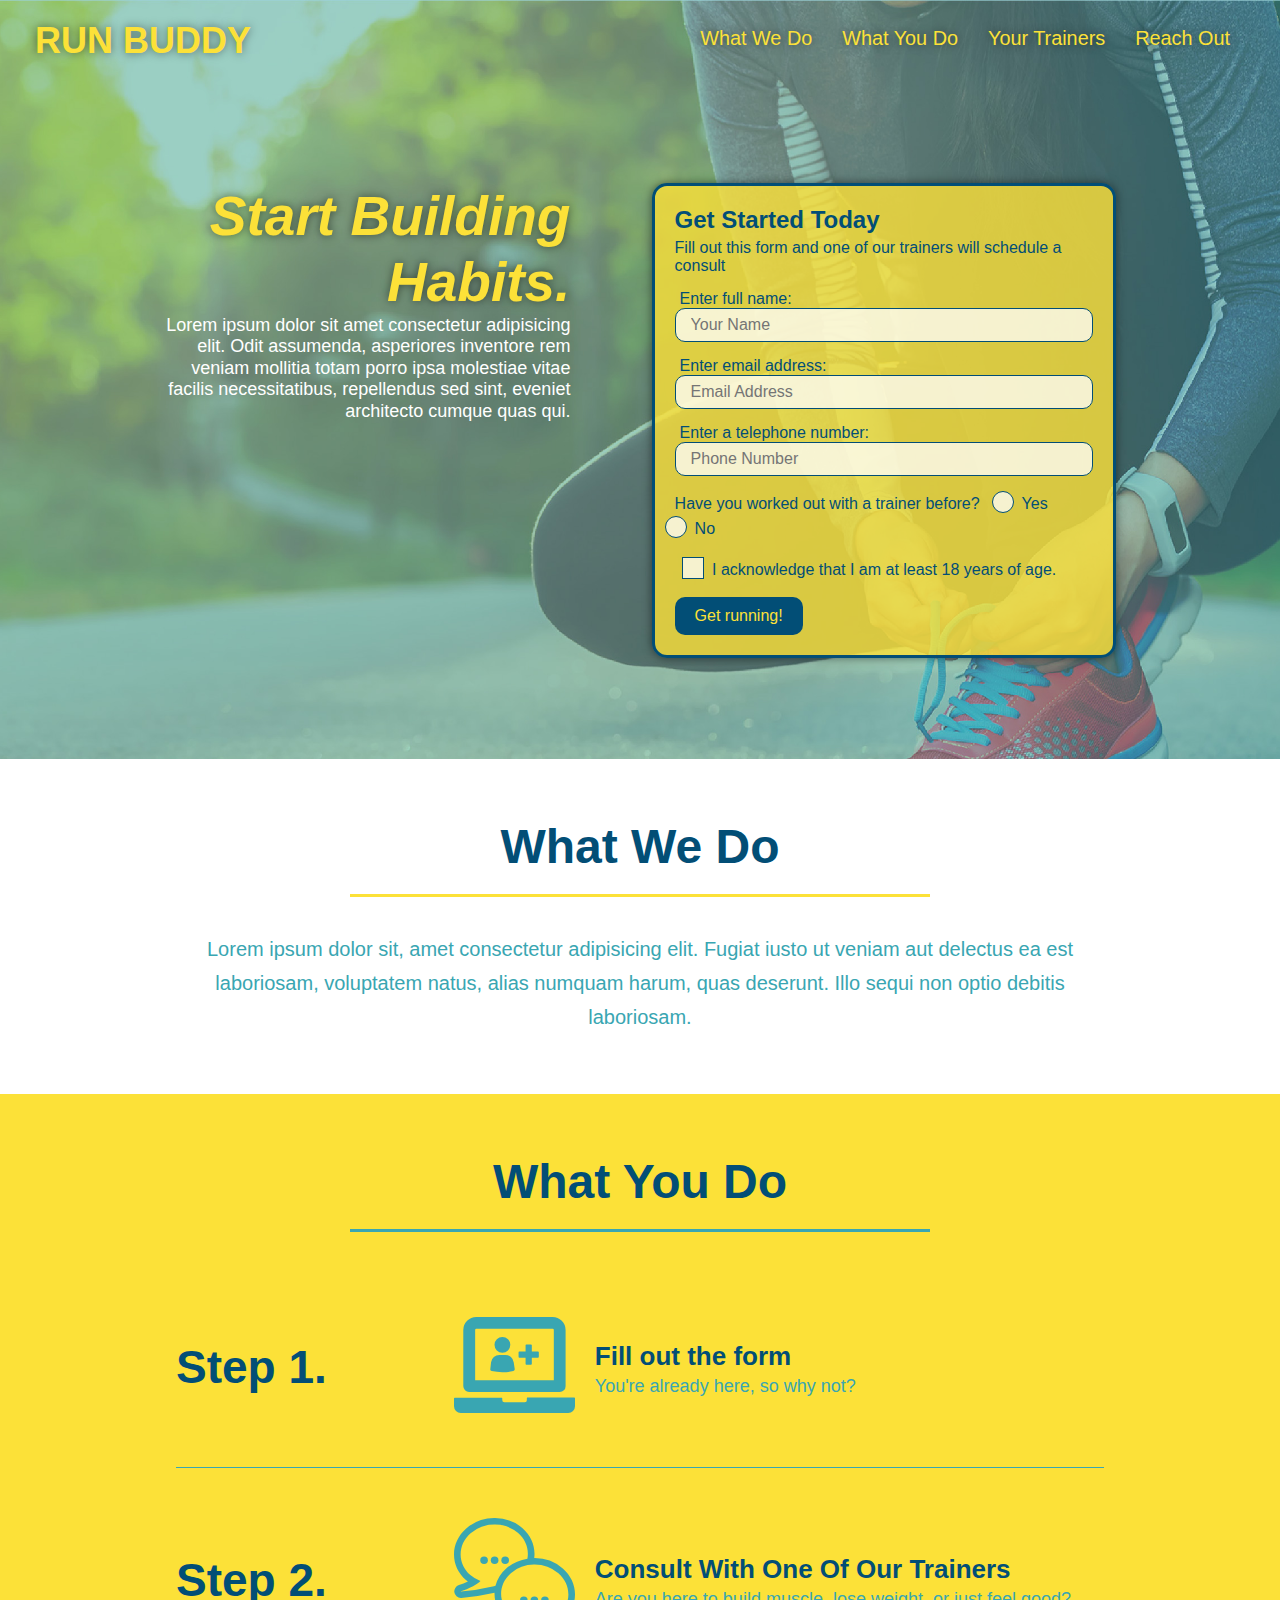
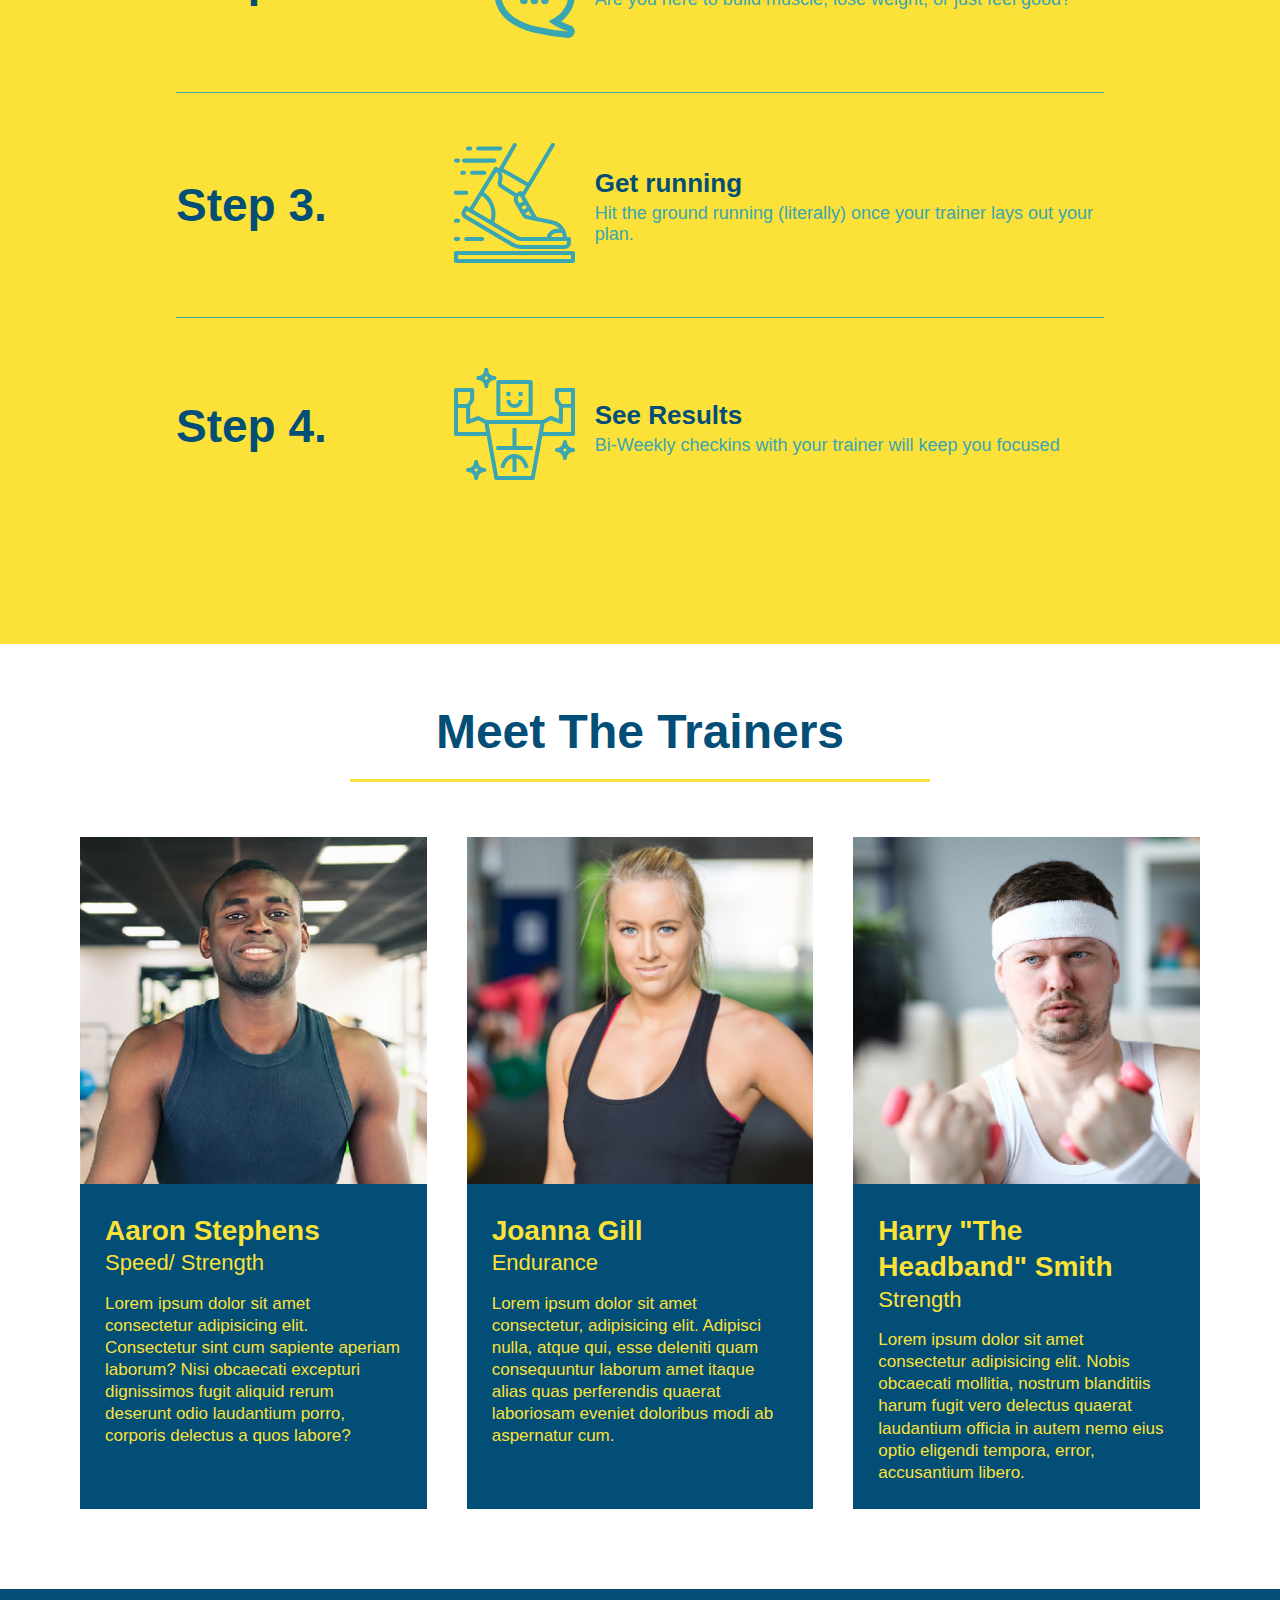
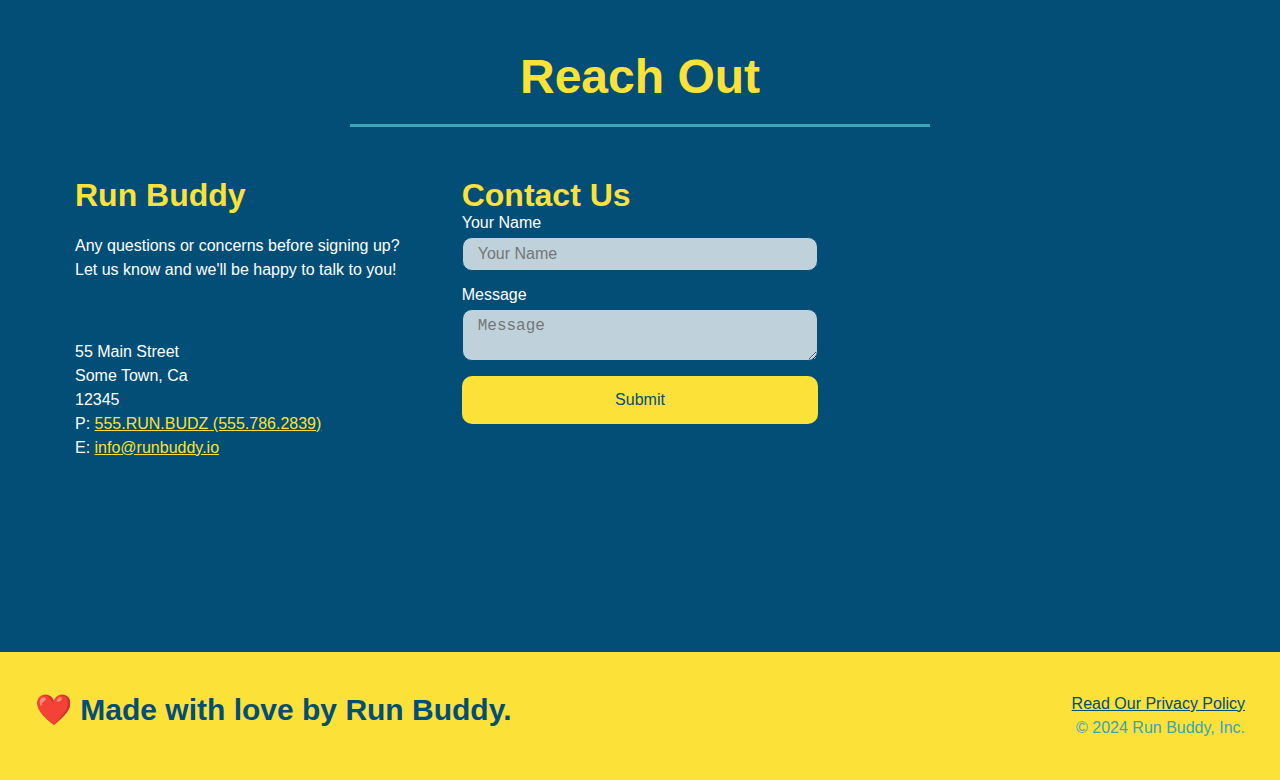
==== commit cf6ed0fa: "created css variables for common colors" ====
--- a/index.html
+++ b/index.html
@@ -60,16 +60,22 @@
                     <p>
                         Have you worked out with a trainer before?
                         <!--yes-->
-                        <input type="radio" name="trainer-confirm" id="trainer-yes"/>
-                        <label for="trainer-yes">Yes</label>
+                        <span class="radio-wrapper">
+                            <input type="radio" name="trainer-confirm" id="trainer-yes" />
+                            <label for="trainer-yes">Yes</label>
+                        </span>
                         <!--no-->
-                        <input type="radio" name="trainer-confirm" id="trainer-no"/>
-                        <label for="trainer-no">No</label>                      
+                        <span class="radio-wrapper">
+                            <input type="radio" name="trainer-confirm" id="trainer-no"/>
+                            <label for="trainer-no">No</label>                      
+                        </span>
                     </p>
                     <!--checkbox-->
                     <p>
-                        <label for="age-confirm">I acknowledge that I am at least 18 years of age.</label>
-                        <input type="checkbox" name="age-confirm" id="age-confirm"/>
+                        <span class="checkbox-wrapper">
+                            <input type="checkbox" name="age-confirm" id="checkbox"/>
+                            <label for="checkbox">I acknowledge that I am at least 18 years of age.</label>
+                        </span>
                     </p>
                     <!--submit button-->
                     <button type="submit">
--- a/assets/css/style.css
+++ b/assets/css/style.css
@@ -4,14 +4,20 @@
     box-sizing: border-box;
 }
 
+:root {
+    --primary-color: #fce138;
+    --secondary-color: #024e76;
+    --tertiary-color: #39a6b2;
+}
+
 body {
-    color: #39a6b2;
+    color: var(--tertiary-color);
     font-family: Helvetica, Arial, sans-serif;
 }
 
 header {
     padding: 20px 35px;
-    background-color: #39a6b2;
+    background-color: var(--tertiary-color);
     display: flex;
     justify-content: space-between;
     flex-wrap: wrap;
@@ -22,18 +28,19 @@
     background-size: cover;
     background-position: 80%;
     background-attachment: fixed;
+    z-index: 9999;
 }
 
 header h1 {
     font-weight: bold;
     font-size: 36px;
-    color: #fce138;
+    color: var(--primary-color);
     margin: 0;
     text-shadow: 0 0 10px rgba(0,0,0,0.5);
 }
 
 header a {
-    color: #fce138;
+    color: var(--primary-color);
     text-decoration: none;
 }
 
@@ -57,8 +64,8 @@
 }
 
 header nav ul li a:hover {
-    background: #fce138;
-    color: #024e76;
+    background: var(--primary-color);
+    color: var(--secondary-color);
     border-radius: 15px;
     text-shadow: none;
 }
@@ -91,18 +98,18 @@
 .hero-cta h2 {
     font-style: italic;
     font-size: 55px;
-    color: #fce138;
+    color: var(--primary-color);
     text-shadow: 0 0 10px rgba(0,0,0,0.5);
 }
 
 .hero-form {
     background-color: rgba(252,225,56,0.8);
     padding: 20px;
-    color: #024e76;
+    color: var(--secondary-color);
     border-style: solid;
     border-width: 3px;
-    border-color: #024e76;
-    /* can also be written as "border-style: solid 3px #024e76;" */
+    border-color: var(--secondary-color);
+    /* can also be written as "border-style: solid 3px var(--secondary-color);" */
     width: 40%;
     margin: 3.5%;
     box-shadow: 0 0 10px rgba(0,0,0,0.5);
@@ -119,11 +126,11 @@
 }
 
 .form-input {
-    border: 1px solid #024e76;
+    border: 1px solid var(--secondary-color);
     display: block;
     padding: 7px 15px;
     font-size: 16px;
-    color: #024e76;
+    color: var(--secondary-color);
     width: 100%;
     margin-bottom: 15px;
     border-radius: 10px;
@@ -139,9 +146,71 @@
     margin: 0 5px;
 }
 
+.checkbox-wrapper input,
+.radio-wrapper input {
+    opacity: 0;
+}
+
+.checkbox-wrapper label,
+.radio-wrapper label {
+    position: relative;
+    left: 10px;
+    margin: 10px;
+    line-height: 1.6;
+}
+
+.checkbox-wrapper label::before,
+.radio-wrapper label::before {
+    content: "";
+    height: 20px;
+    width: 20px;
+    background: rgba(255, 255, 255, 0.75);  
+    border: 1px solid var(--secondary-color);  
+    position: absolute;
+    top: -4px;
+    left: -30px;
+}
+
+.radio-wrapper label::before {
+    border-radius: 50%;
+}
+
+.radio-wrapper label::after {
+    content: "";
+    width: 20px;
+    height: 20px;
+    border-radius: 50%;
+    background: var(--secondary-color);
+    position: absolute;
+    left: -29px;
+    top: -3px;
+    background-image: radial-gradient(circle, var(--tertiary-color), var(--secondary-color));
+}
+  
+.checkbox-wrapper label::after {
+    content: "";
+    height: 6px;
+    width: 14px;
+    border-left: 2px solid var(--secondary-color);
+    border-bottom: 2px solid var(--secondary-color);
+    position: absolute;
+    left: -26px;
+    top: 1px;
+    transform: rotate(-58deg);
+}
+
+.checkbox-wrapper input + label::after,
+.radio-wrapper input + label::after {
+    content: none;
+}
+
+.checkbox-wrapper input:checked + label::after,
+.radio-wrapper input:checked + label::after {
+    content: "";
+}
 .hero-form button {
-    color: #fce138;
-    background-color: #024e76;
+    color: var(--primary-color);
+    background-color: var(--secondary-color);
     border: none;
     padding: 10px 20px;
     font-size: 16px;
@@ -149,12 +218,12 @@
 }
 
 .hero-form button:hover {
-    background-color: #39a6b2;
+    background-color: var(--tertiary-color);
 }
 
 .section-title {
     font-size: 48px;
-    color: #024e76;
+    color: var(--secondary-color);
     border-bottom: 3px solid;
     padding-bottom: 20px;
     text-align: center;
@@ -163,16 +232,16 @@
 }
 
 .primary-border {
-    border-color: #fce138;
+    border-color: var(--primary-color);
 }
 
 .secondary-border {
-    border-color: #39a6b2;
+    border-color: var(--tertiary-color);
 }
 
 .intro p {
     line-height: 1.7;
-    color: #39a6b2;
+    color: var(--tertiary-color);
     width: 80%;
     font-size: 20px;
     margin: 0 auto;
@@ -180,14 +249,14 @@
 }
 
 .steps {
-    background-color: #fce138;
+    background-color: var(--primary-color);
 }
 
 .step {
     margin: 50px auto;
     padding-bottom: 50px;
     width: 80%;
-    border-bottom: 1px solid #39a6b2;
+    border-bottom: 1px solid var(--tertiary-color);
     display: flex;
     flex-wrap: wrap;
     align-items: center;
@@ -199,7 +268,7 @@
 }
 
 .step h3 {
-    color: #024e76;
+    color: var(--secondary-color);
     font-size: 46px;
     flex: 1 30%;
 }
@@ -227,11 +296,11 @@
 .step-text h4 {
     font-size: 26px;
     line-height: 1.5;
-    color: #024e76;
+    color: var(--secondary-color);
 }
 
 .step-text p {
-    color: #39a6b2;
+    color: var(--tertiary-color);
     font-size: 18px;
 }
 
@@ -245,8 +314,8 @@
 
 .trainer {
     margin: 20px;
-    background: #024e76;
-    color: #fce138;
+    background: var(--secondary-color);
+    color: var(--primary-color);
     flex: 1;
 }
 
@@ -278,11 +347,11 @@
 }
 
 .contact {
-    background-color: #024e76;
+    background-color: var(--secondary-color);
 }
 
 .contact h2 {
-    color: #fce138;
+    color: var(--primary-color);
 
 }
 
@@ -306,23 +375,25 @@
 }
 
 .contact-info h3 {
-    color: #fce138;
+    color: var(--primary-color);
     font-size: 32px;
 }
 
-.contact-info p, .contact-info address {
+.contact-info p,
+.contact-info address {
     margin: 20px 0;
     line-height: 1.5;
     font-size: 16px;
     font-style: normal;
 }
 
-.contact-form input, .contact-form textarea {
-    border: 1px solid #024e76;
+.contact-form input,
+.contact-form textarea {
+    border: 1px solid var(--secondary-color);
     display: block;
     padding: 7px 15px;
     font-size: 16px;
-    color: #024e76;
+    color: var(--secondary-color);
     width: 100%;
     margin-bottom: 15px;
     margin-top: 5px;
@@ -330,7 +401,8 @@
     background-color: rgba(255, 255, 255, 0.75);
 }
 
-.contact-form input:focus, .contact-form textarea:focus {
+.contact-form input:focus,
+.contact-form textarea:focus {
     background-color: rgba(255, 255, 255, 1);
     outline: none;
 }
@@ -338,8 +410,8 @@
 .contact-form button {
     width: 100%;
     border: none;
-    background: #fce138;
-    color: #024e76;
+    background: var(--primary-color);
+    color: var(--secondary-color);
     text-align: center;
     padding: 15px 0;
     font-size: 16px;
@@ -347,16 +419,16 @@
 }
 
 .contact-form button:hover {
-    color: #fce138;
-    background: #39a6b2;
+    color: var(--primary-color);
+    background: var(--tertiary-color);
 }
 
 .contact-info a {
-    color: #fce138;
+    color: var(--primary-color);
 }
 
 footer {
-    background-color: #fce138;
+    background-color: var(--primary-color);
     width: 100%;
     padding: 40px 35px;
     display: flex;
@@ -365,7 +437,7 @@
 }
 
 footer h2 {
-    color: #024e76;
+    color: var(--secondary-color);
     font-size: 30px;
     margin: 0;
 }
@@ -376,13 +448,13 @@
 }
 
 footer a {
-    color: #024e76;
+    color: var(--secondary-color);
 }
 
 .page-title {
-    color: #fce138;
+    color: var(--primary-color);
     display: inline-block;
-    border-bottom: solid 4px #fce138;
+    border-bottom: solid 4px var(--primary-color);
     padding: 0 80px 15px 80px;
     font-weight: normal;
     font-size: 42px;
